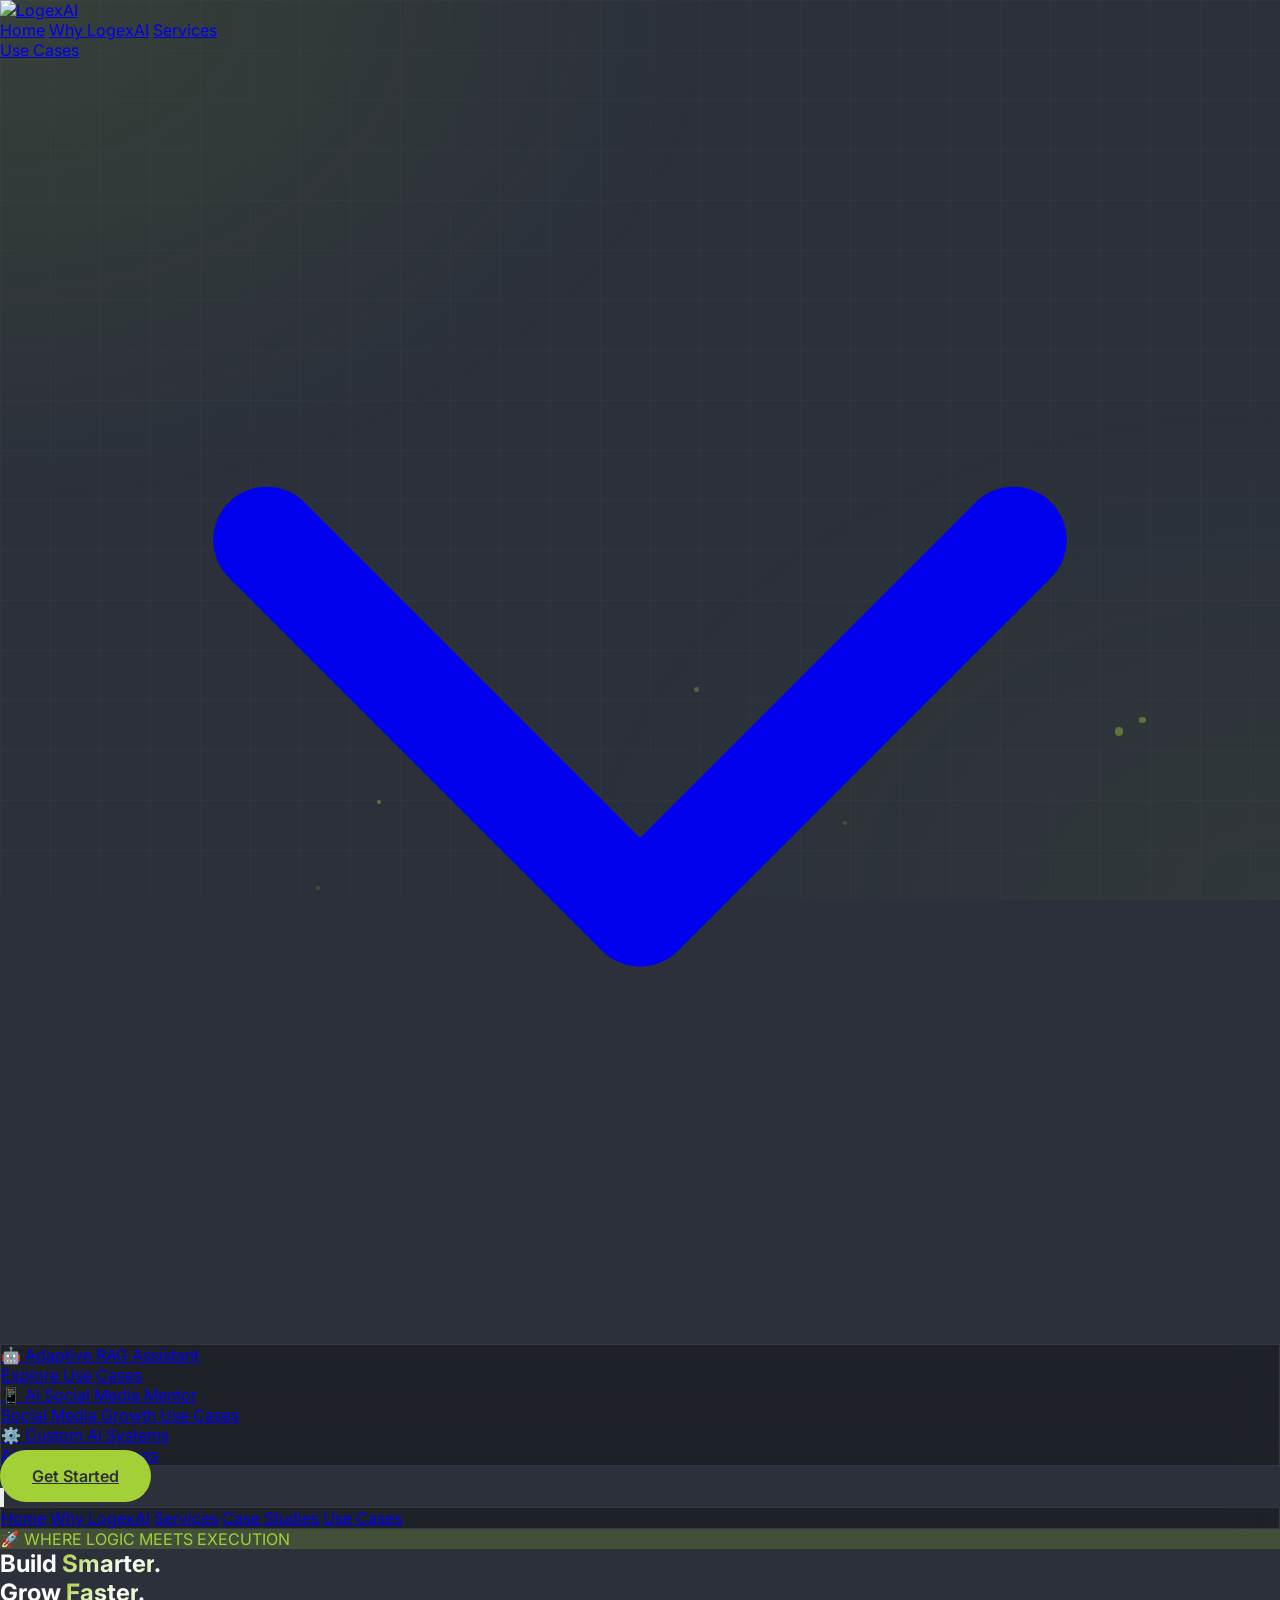
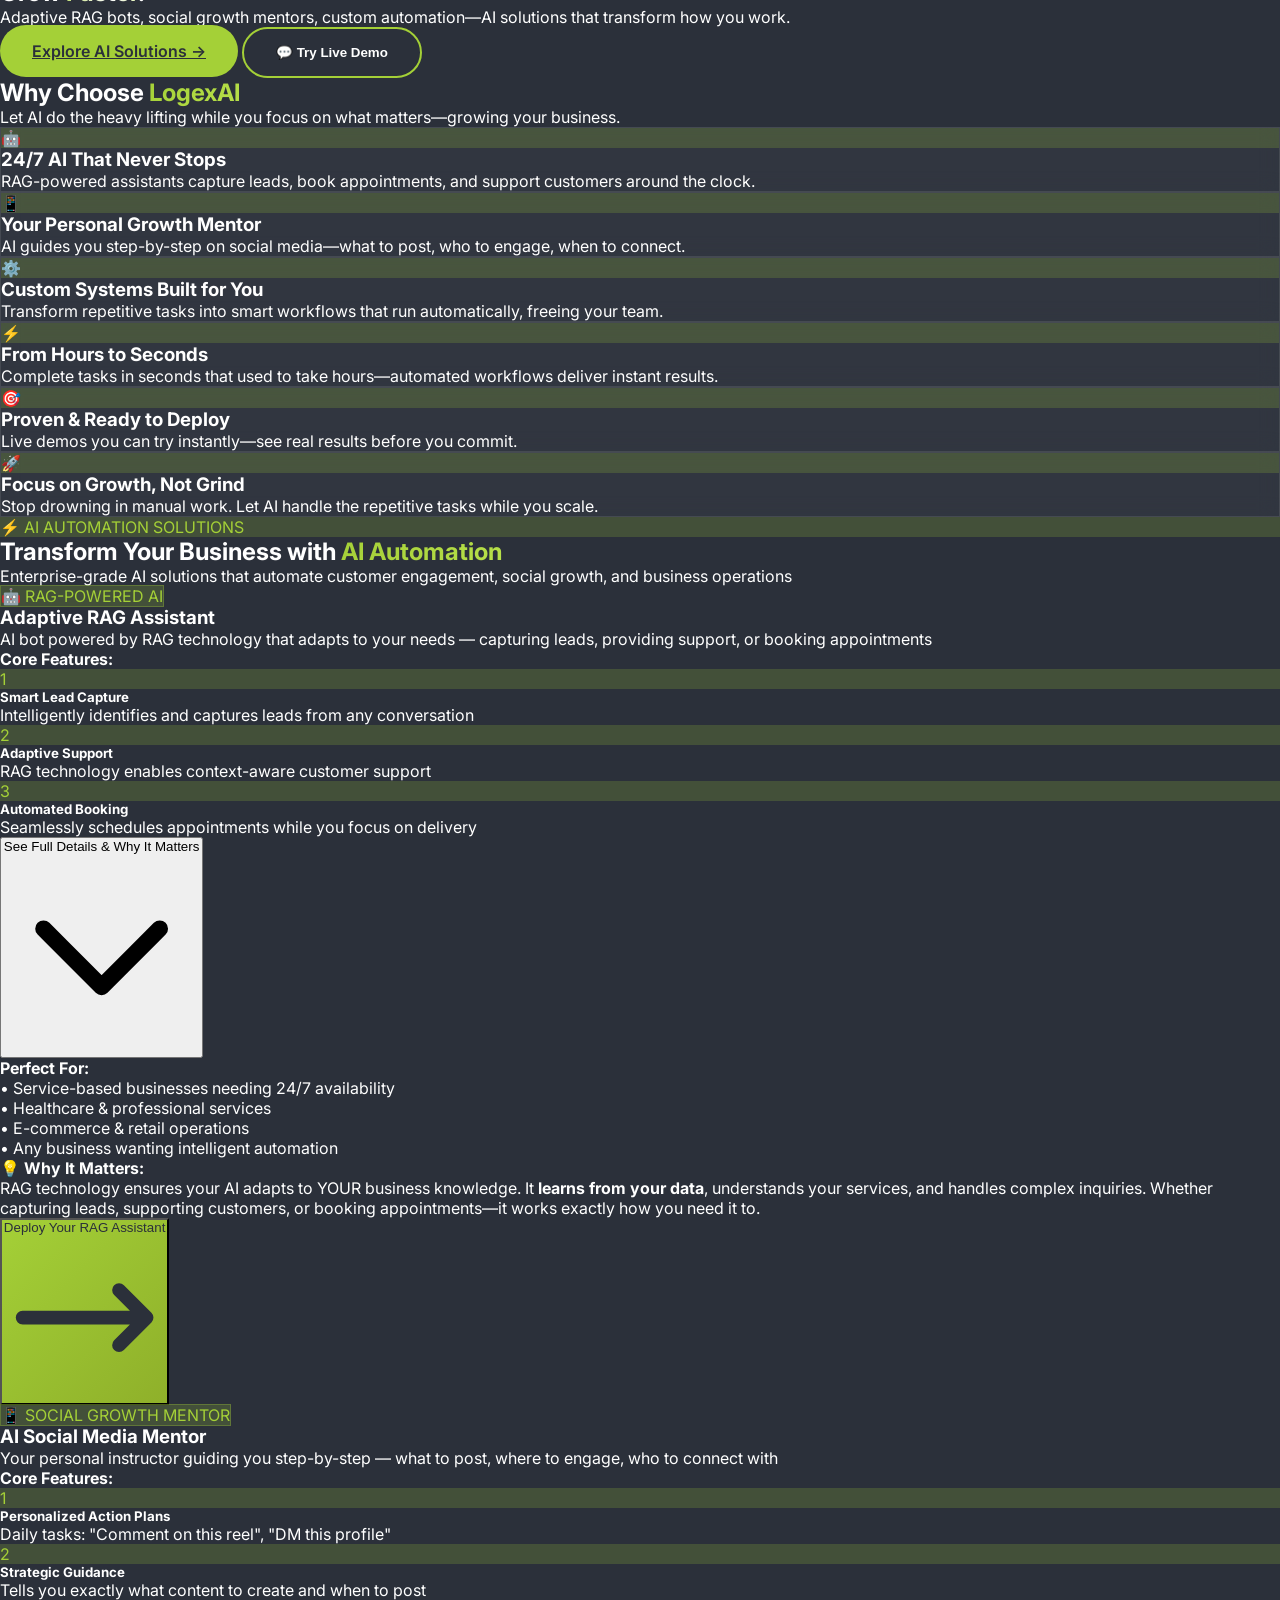
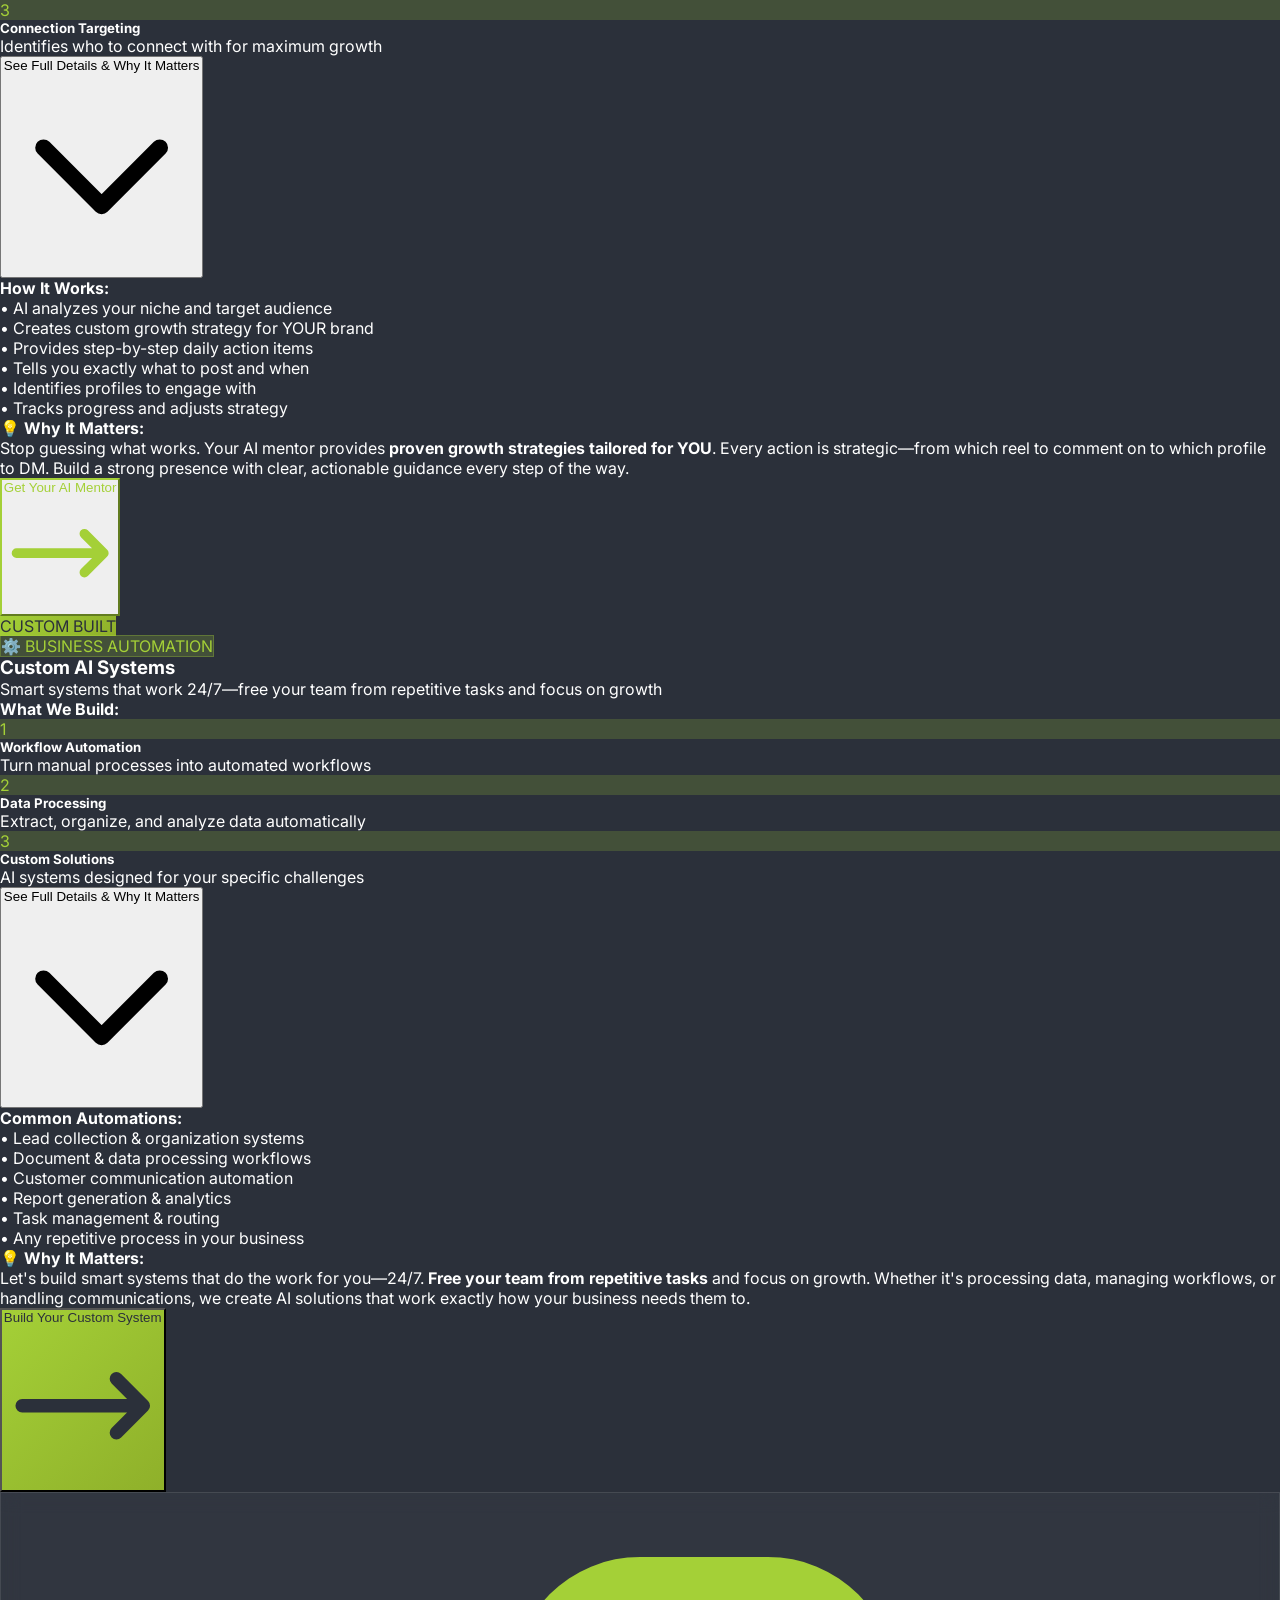
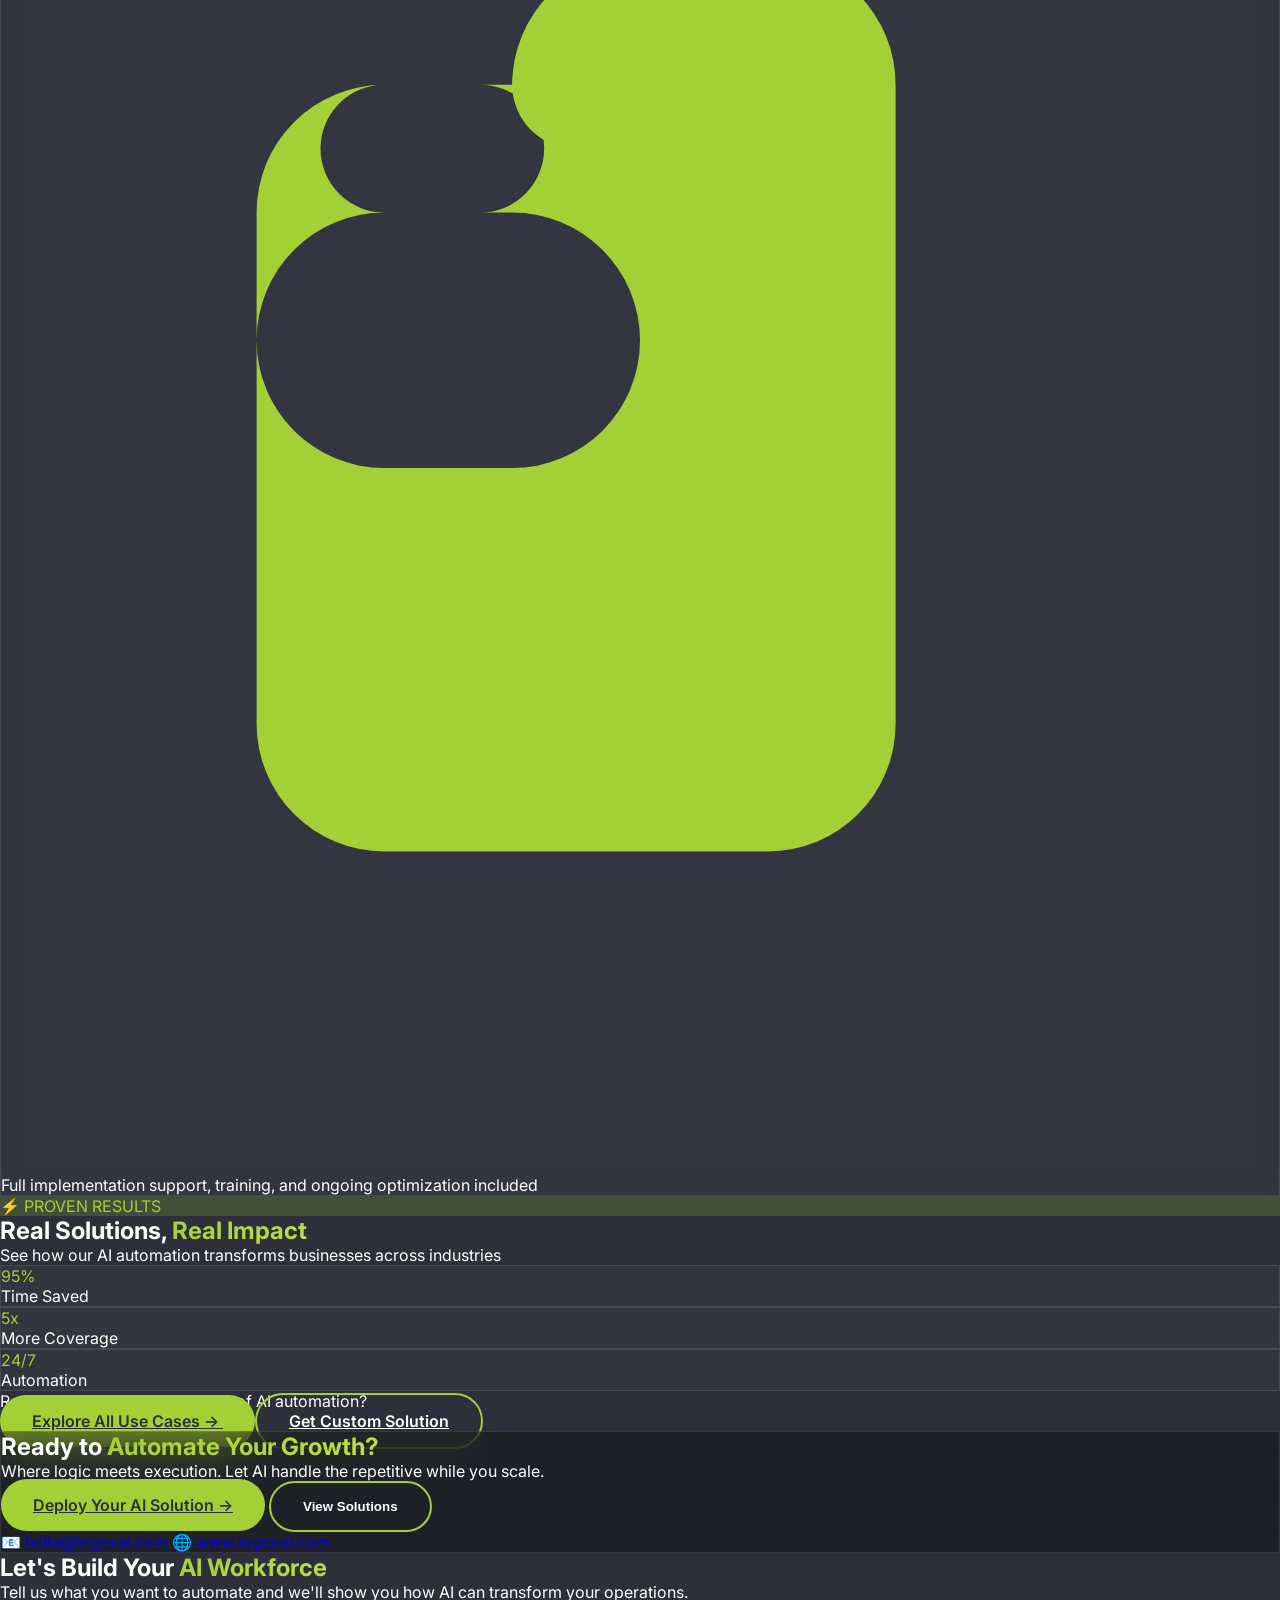
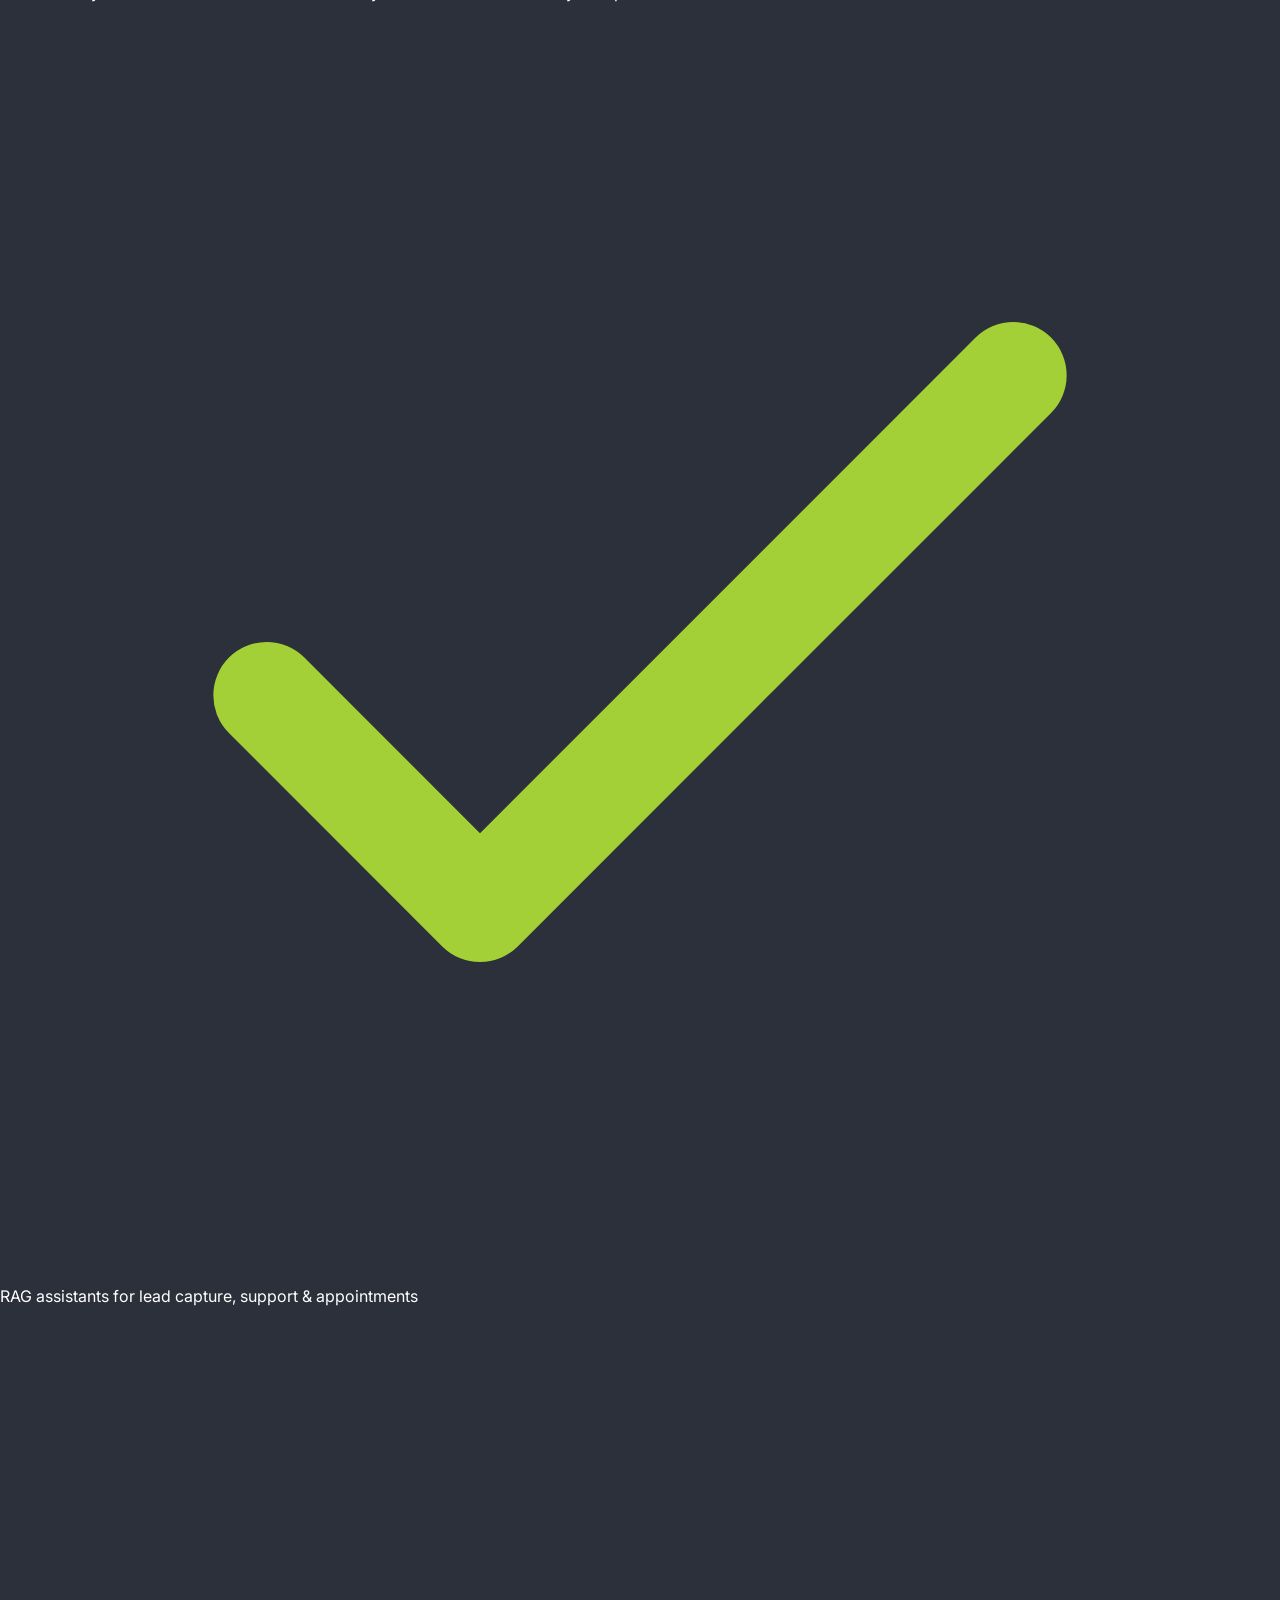
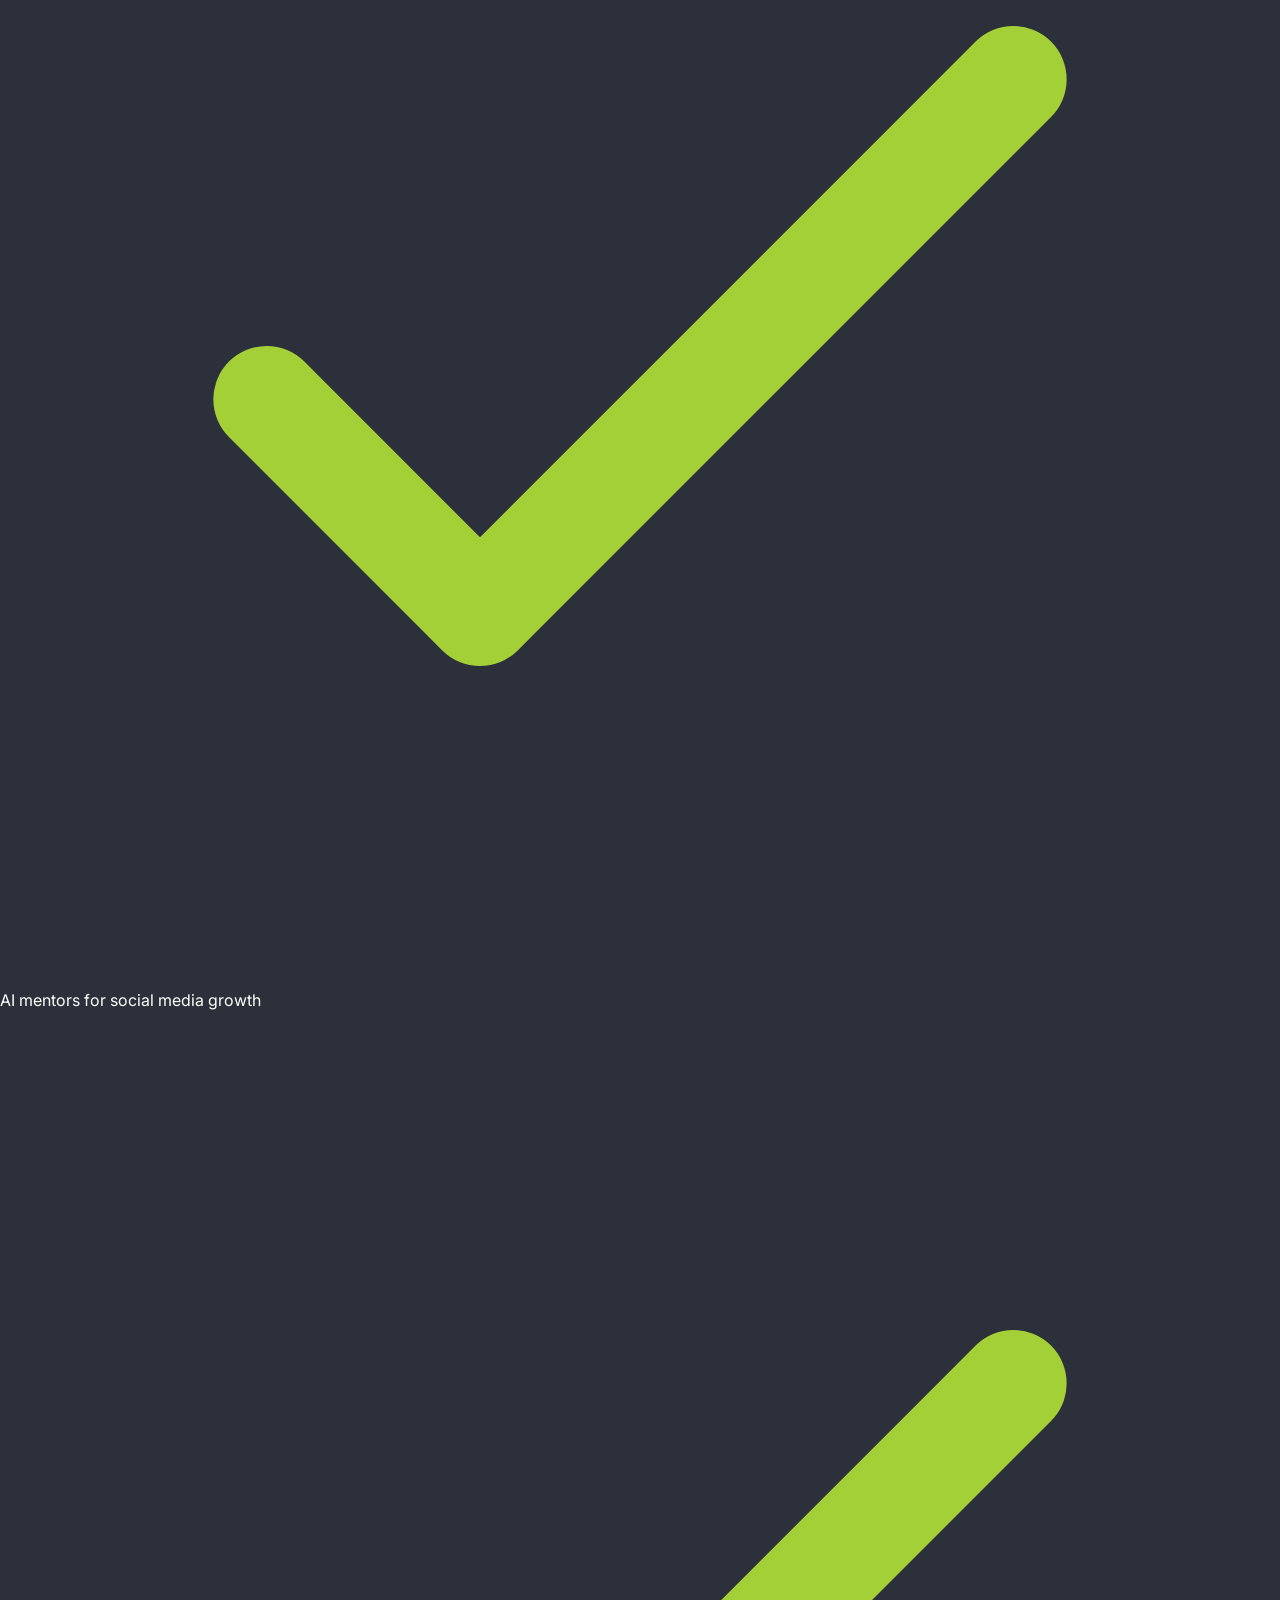
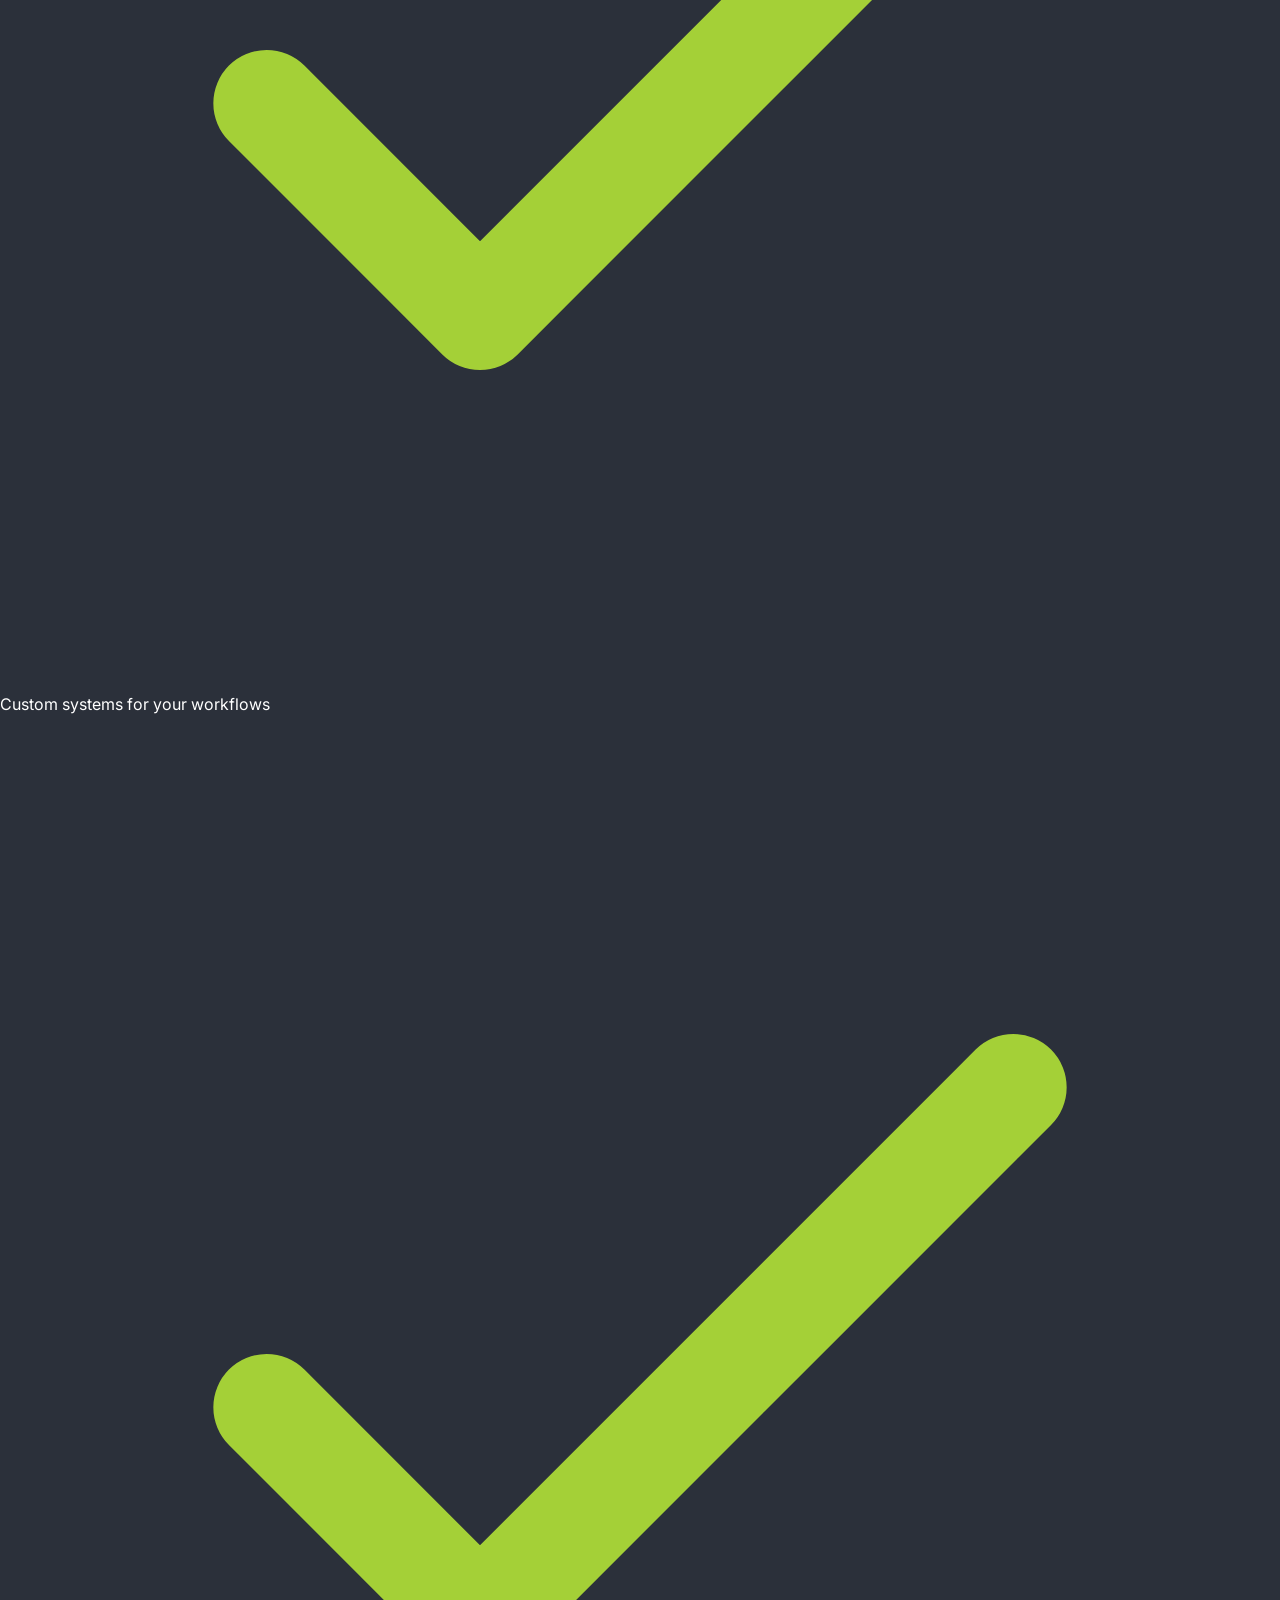
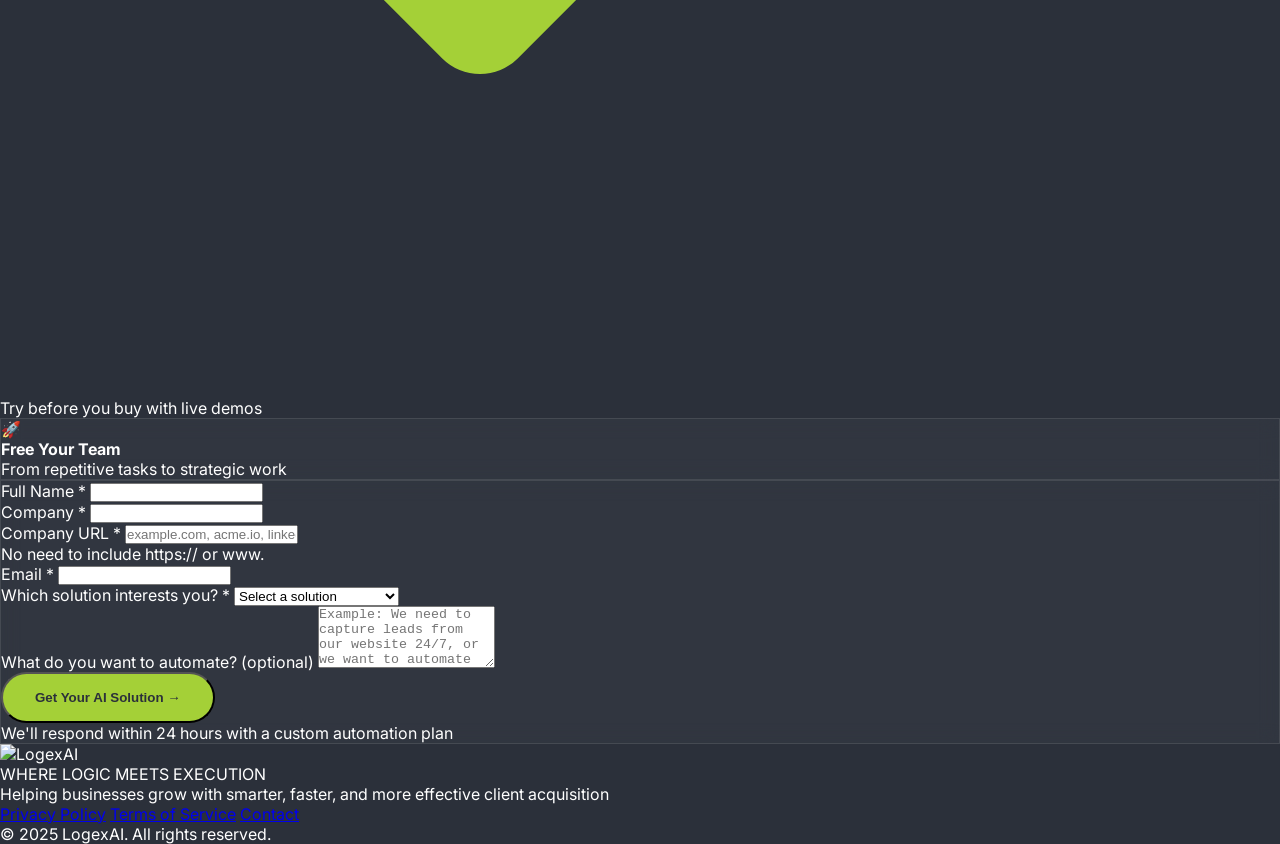
==== index.html @ e5e4e704 "form updated" ====
<!DOCTYPE html>
<html lang="en">
<head>
  <!-- Primary Meta Tags -->
  <meta charset="UTF-8">
  <meta name="viewport" content="width=device-width, initial-scale=1.0">
  <title>LogexAI | Where Logic Meets Execution</title>
  <meta name="description" content="Where logic meets execution to maximize efficiency and growth. We help businesses grow with AI-powered lead discovery, tailored insights, and high-converting mechanisms.">
  <meta name="keywords" content="AI lead generation, business insights, client acquisition, conversion optimization, LogexAI">

  <!-- Open Graph -->
  <meta property="og:type" content="website">
  <meta property="og:title" content="LogexAI | Where Logic Meets Execution">
  <meta property="og:description" content="Smarter, faster, and more effective client acquisition with AI-powered insights">
  <meta property="og:image" content="./assets/og/og-image.jpg">
  <!-- favicon -->
  <link rel="icon" type="image/png" href="./assets/images/favicon.png">
  <!-- Fonts -->
  <link rel="preconnect" href="https://fonts.googleapis.com">
  <link rel="preconnect" href="https://fonts.gstatic.com" crossorigin>
  <link href="https://fonts.googleapis.com/css2?family=Inter:wght@300;400;500;600;700;800;900&family=Plus+Jakarta+Sans:wght@300;400;500;600;700;800&display=swap" rel="stylesheet">

  <!-- Tailwind CSS -->
  <script src="https://cdn.tailwindcss.com"></script>

  <!-- Custom Styles -->
  <link rel="stylesheet" href="./assets/css/styles.css">
</head>
<body>
  <!-- Background -->
  <div class="gradient-bg"></div>
  <div class="grid-pattern"></div>

  <!-- Progress Bar -->
  <div class="fixed top-0 left-0 w-full h-1 bg-gray-900 z-50">
    <div id="progress-bar" class="h-full" style="background: var(--logex-lime);"></div>
  </div>

  <!-- Navigation -->
  <nav id="navbar" class="fixed w-full z-40 transition nav-scroll">
    <div class="max-w-7xl mx-auto px-4 sm:px-6 lg:px-8">
      <div class="flex justify-between items-center h-20">
        <!-- Logo -->
        <div class="flex items-center">
          <a href="index.html" class="flex items-center">
            <img src="./assets/images/logobig.svg" alt="LogexAI" class="h-12 w-auto">
          </a>
        </div>
        <!-- Desktop Navigation -->
<div class="hidden lg:flex items-center space-x-8">
  <a href="#home" class="text-gray-300 hover:text-white transition-colors">Home</a>
  <a href="#benefits" class="text-gray-300 hover:text-white transition-colors">Why LogexAI</a>
<!--  <a href="#how-it-works" class="text-gray-300 hover:text-white transition-colors">How It Works</a>-->
  <a href="#services" class="text-gray-300 hover:text-white transition-colors">Services</a>

 <!-- Use Cases Dropdown -->
<div class="relative group">
  <a href="./usecases/use-cases.html" class="text-gray-300 hover:text-white transition-colors flex items-center">
    Use Cases
    <svg class="w-4 h-4 ml-1" fill="none" stroke="currentColor" viewBox="0 0 24 24">
      <path stroke-linecap="round" stroke-linejoin="round" stroke-width="2" d="M19 9l-7 7-7-7"></path>
    </svg>
  </a>
  <div class="absolute left-0 mt-2 w-64 rounded-xl glass-dark border border-gray-700 opacity-0 invisible group-hover:opacity-100 group-hover:visible transition-all duration-300 z-50">
    <a href="./usecases/adaptive-rag.html" class="block px-4 py-3 hover:bg-[rgba(164,208,55,0.1)] transition-colors border-b border-gray-800">
      <div class="font-semibold text-white">🤖 Adaptive RAG Assistant</div>
      <div class="text-xs text-gray-400 mt-1">Explore Use Cases</div>
    </a>
    <a href="./usecases/social-mentor.html" class="block px-4 py-3 hover:bg-[rgba(164,208,55,0.1)] transition-colors border-b border-gray-800">
      <div class="font-semibold text-white">📱 AI Social Media Mentor</div>
      <div class="text-xs text-gray-400 mt-1">Social Media Growth Use Cases</div>
    </a>
    <a href="./usecases/custom-systems.html" class="block px-4 py-3 hover:bg-[rgba(164,208,55,0.1)] transition-colors rounded-b-xl">
      <div class="font-semibold text-white">⚙️ Custom AI Systems</div>
      <div class="text-xs text-gray-400 mt-1">AI System Use Cases</div>
    </a>
  </div>
</div>

  <a href="#contact" class="btn-primary">Get Started</a>
</div>

        <!-- Mobile Menu Button -->
        <button id="mobile-menu-btn" class="lg:hidden text-white p-2">
          <svg class="w-6 h-6" fill="none" stroke="currentColor" viewBox="0 0 24 24">
            <path stroke-linecap="round" stroke-linejoin="round" stroke-width="2" d="M4 6h16M4 12h16M4 18h16"></path>
          </svg>
        </button>
      </div>
    </div>

    <div id="mobile-menu" class="hidden lg:hidden glass-dark p-6 space-y-4">
      <a href="#home" class="block hover:text-[var(--logex-lime)]">Home</a>
      <a href="#benefits" class="block hover:text-[var(--logex-lime)]">Why LogexAI</a>
      <a href="#services" class="block hover:text-[var(--logex-lime)]">Services</a>
      <a href="#case-studies" class="block hover:text-[var(--logex-lime)]">Case Studies</a>
      <a href="./usecases/use-cases.html" class="block hover:text-[var(--logex-lime)]">Use Cases</a>
    </div>
  </nav>

<!-- Hero Section -->
<section id="home" class="min-h-screen flex flex-col justify-center items-center pt-28 px-4 text-center">  <div class="max-w-3xl">
<div class="inline-flex items-center px-4 py-2 rounded-full text-sm mb-12" style="background: rgba(164,208,55,0.2); color: var(--logex-lime); animation: pulseGlow 2s ease infinite;">      <span class="mr-2">🚀</span>
      WHERE LOGIC MEETS EXECUTION
    </div>
<h1 class="text-5xl md:text-6xl lg:text-7xl font-jakarta font-bold mb-6 leading-tight floating-smooth">
  Build <span class="animated-gradient-text">Smarter</span>.<br>
  Grow <span class="animated-gradient-text">Faster</span>.
</h1>
    <p class="text-xl md:text-2xl text-gray-400 mb-12 max-w-3xl mx-auto">

  Adaptive RAG bots, social growth mentors, custom automation—AI solutions that transform how you work.
  </p>
    <div class="flex flex-col sm:flex-row gap-4 justify-center mb-16">
      <a href="#services" class="btn-primary text-lg">Explore AI Solutions →</a>
      <button onclick="scrollToContact()" class="btn-secondary text-lg">💬 Try Live Demo</button>
    </div>
  </div>

  <!-- Floating Decorations -->
  <div class="absolute top-20 left-10 w-20 h-20 rounded-full blur-xl floating" style="background: rgba(164,208,55,0.2);"></div>
  <div class="absolute bottom-20 right-10 w-32 h-32 rounded-full blur-xl floating" style="background: rgba(164,208,55,0.1);"></div>
</section>

<!--  &lt;!&ndash; How It Works Section &ndash;&gt;-->
<!--  <section id="how-it-works" class="py-15 px-4">-->
<!--    <div class="max-w-7xl mx-auto">-->
<!--      <div class="text-center mb-16 reveal">-->
<!--        <h2 class="text-4xl md:text-5xl font-bold font-jakarta mb-4">-->
<!--          Our <span class="lime-gradient-text">Proven Process</span>-->
<!--        </h2>-->
<!--        <p class="text-xl text-gray-400 max-w-2xl mx-auto">-->
<!--          From discovery to conversion—a complete system for measurable growth-->
<!--        </p>-->
<!--      </div>-->

<!--      <div class="grid md:grid-cols-3 gap-8">-->
<!--        &lt;!&ndash; Step 1 &ndash;&gt;-->
<!--        <div class="relative reveal">-->
<!--          <div class="glass p-8 rounded-3xl card-hover h-full flex flex-col">-->
<!--            <div class="absolute -top-4 -left-4 w-12 h-12 bg-gradient-to-br from-[var(&#45;&#45;logex-lime)] to-[var(&#45;&#45;logex-lime-dark)] rounded-full flex items-center justify-center font-bold text-xl text-[var(&#45;&#45;logex-dark)]">-->
<!--              1-->
<!--            </div>-->
<!--            <div class="text-6xl mb-6">🔍</div>-->
<!--            <h3 class="text-2xl font-bold mb-4">Lead Discovery</h3>-->
<!--            <p class="text-gray-400 mb-6">-->
<!--              We identify the right businesses and decision-makers that fit your goals perfectly.-->
<!--            </p>-->
<!--            <div class="space-y-4 flex-grow">-->
<!--              <div>-->
<!--                <h4 class="text-sm font-semibold text-gray-300 mb-2">AI-powered identification:</h4>-->
<!--                <ul class="space-y-1 text-sm text-gray-500">-->
<!--                  <li>• Target businesses that match your criteria</li>-->
<!--                  <li>• Verified decision-maker contacts</li>-->
<!--                  <li>• Automated workflows save time</li>-->
<!--                  <li>• Quality over quantity approach</li>-->
<!--                </ul>-->
<!--              </div>-->
<!--            </div>-->
<!--          </div>-->
<!--          <div class="hidden md:block absolute top-1/2 -right-4 transform -translate-y-1/2 text-4xl" style="color: var(&#45;&#45;logex-lime);">-->
<!--            →-->
<!--          </div>-->
<!--        </div>-->

<!--        &lt;!&ndash; Step 2 &ndash;&gt;-->
<!--        <div class="relative reveal" style="animation-delay: 0.1s;">-->
<!--          <div class="glass p-8 rounded-3xl card-hover h-full flex flex-col">-->
<!--            <div class="absolute -top-4 -left-4 w-12 h-12 bg-gradient-to-br from-[var(&#45;&#45;logex-lime)] to-[var(&#45;&#45;logex-lime-dark)] rounded-full flex items-center justify-center font-bold text-xl text-[var(&#45;&#45;logex-dark)]">-->
<!--              2-->
<!--            </div>-->
<!--            <div class="text-6xl mb-6">📊</div>-->
<!--            <h3 class="text-2xl font-bold mb-4">Business Insights</h3>-->
<!--            <p class="text-gray-400 mb-6">-->
<!--              Each lead comes with customized reports outlining their challenges and opportunities.-->
<!--            </p>-->
<!--            <div class="space-y-4 flex-grow">-->
<!--              <div>-->
<!--                <h4 class="text-sm font-semibold text-gray-300 mb-2">Tailored intelligence:</h4>-->
<!--                <ul class="space-y-1 text-sm text-gray-500">-->
<!--                  <li>• Business challenges identified</li>-->
<!--                  <li>• Growth opportunities mapped</li>-->
<!--                  <li>• Context before outreach</li>-->
<!--                  <li>• Positioning strategies included</li>-->
<!--                </ul>-->
<!--              </div>-->
<!--            </div>-->
<!--          </div>-->
<!--          <div class="hidden md:block absolute top-1/2 -right-4 transform -translate-y-1/2 text-4xl" style="color: var(&#45;&#45;logex-lime);">-->
<!--            →-->
<!--          </div>-->
<!--        </div>-->

<!--        &lt;!&ndash; Step 3 &ndash;&gt;-->
<!--        <div class="relative reveal" style="animation-delay: 0.2s;">-->
<!--          <div class="glass p-8 rounded-3xl card-hover h-full flex flex-col">-->
<!--            <div class="absolute -top-4 -left-4 w-12 h-12 bg-gradient-to-br from-[var(&#45;&#45;logex-lime)] to-[var(&#45;&#45;logex-lime-dark)] rounded-full flex items-center justify-center font-bold text-xl text-[var(&#45;&#45;logex-dark)]">-->
<!--              3-->
<!--            </div>-->
<!--            <div class="text-6xl mb-6">🎯</div>-->
<!--            <h3 class="text-2xl font-bold mb-4">High-Converting Mechanism</h3>-->
<!--            <p class="text-gray-400 mb-6">-->
<!--              Conversion-ready communication system designed from insights for maximum response.-->
<!--            </p>-->
<!--            <div class="space-y-4 flex-grow">-->
<!--              <div>-->
<!--                <h4 class="text-sm font-semibold text-gray-300 mb-2">Result-driven approach:</h4>-->
<!--                <ul class="space-y-1 text-sm text-gray-500">-->
<!--                  <li>• Personalized messaging aligned with needs</li>-->
<!--                  <li>• Structured flow for engagement</li>-->
<!--                  <li>• Trust-building touchpoints</li>-->
<!--                  <li>• Clear solution positioning</li>-->
<!--                </ul>-->
<!--              </div>-->
<!--            </div>-->
<!--          </div>-->
<!--        </div>-->
<!--      </div>-->
<!--    </div>-->
<!--  </section>-->

  <!-- Benefits -->
<section id="benefits" class="py-20 px-4">
  <div class="max-w-7xl mx-auto text-center mb-16">
    <h2 class="text-4xl md:text-5xl font-jakarta font-bold mb-4">
      Why Choose <span class="lime-gradient-text">LogexAI</span>
    </h2>
    <p class="text-xl text-gray-400 max-w-2xl mx-auto">
      Let AI do the heavy lifting while you focus on what matters—growing your business.
    </p>
  </div>
  <div class="max-w-7xl mx-auto grid md:grid-cols-2 lg:grid-cols-3 gap-6">
    <div class="glass p-6 rounded-2xl reveal card-hover">
      <div class="w-20 h-20 rounded-xl flex items-center justify-center mb-4 text-5xl" style="background: rgba(164,208,55,0.2);">🤖</div>
      <h3 class="font-bold mb-2 text-lg">24/7 AI That Never Stops</h3>
      <p class="text-sm text-gray-400">RAG-powered assistants capture leads, book appointments, and support customers around the clock.</p>
    </div>
    <div class="glass p-6 rounded-2xl reveal card-hover">
      <div class="w-20 h-20 rounded-xl flex items-center justify-center mb-4 text-5xl" style="background: rgba(164,208,55,0.2);">📱</div>
      <h3 class="font-bold mb-2 text-lg">Your Personal Growth Mentor</h3>
      <p class="text-sm text-gray-400">AI guides you step-by-step on social media—what to post, who to engage, when to connect.</p>
    </div>
    <div class="glass p-6 rounded-2xl reveal card-hover">
      <div class="w-20 h-20 rounded-xl flex items-center justify-center mb-4 text-5xl" style="background: rgba(164,208,55,0.2);">⚙️</div>
      <h3 class="font-bold mb-2 text-lg">Custom Systems Built for You</h3>
      <p class="text-sm text-gray-400">Transform repetitive tasks into smart workflows that run automatically, freeing your team.</p>
    </div>
    <div class="glass p-6 rounded-2xl reveal card-hover">
      <div class="w-20 h-20 rounded-xl flex items-center justify-center mb-4 text-5xl" style="background: rgba(164,208,55,0.2);">⚡</div>
      <h3 class="font-bold mb-2 text-lg">From Hours to Seconds</h3>
<p class="text-sm text-gray-400">Complete tasks in seconds that used to take hours—automated workflows deliver instant results.</p>    </div>
    <div class="glass p-6 rounded-2xl reveal card-hover">
      <div class="w-20 h-20 rounded-xl flex items-center justify-center mb-4 text-5xl" style="background: rgba(164,208,55,0.2);">🎯</div>
      <h3 class="font-bold mb-2 text-lg">Proven & Ready to Deploy</h3>
      <p class="text-sm text-gray-400">Live demos you can try instantly—see real results before you commit.</p>
    </div>
    <div class="glass p-6 rounded-2xl reveal card-hover">
      <div class="w-20 h-20 rounded-xl flex items-center justify-center mb-4 text-5xl" style="background: rgba(164,208,55,0.2);">🚀</div>
      <h3 class="font-bold mb-2 text-lg">Focus on Growth, Not Grind</h3>
      <p class="text-sm text-gray-400">Stop drowning in manual work. Let AI handle the repetitive tasks while you scale.</p>
    </div>
  </div>
</section>

<!-- Services Section -->
<section id="services" class="py-20 px-4 relative">
  <!-- Background accent -->
  <div class="absolute inset-0 bg-gradient-to-b from-transparent via-[rgba(164,208,55,0.03)] to-transparent"></div>

  <div class="max-w-7xl mx-auto relative z-10">
    <div class="text-center mb-16 reveal">
      <div class="inline-flex items-center px-4 py-2 rounded-full text-sm mb-4" style="background: rgba(164,208,55,0.2); color: var(--logex-lime);">
        <span class="mr-2">⚡</span>
        AI AUTOMATION SOLUTIONS
      </div>
      <h2 class="text-4xl md:text-5xl font-jakarta font-bold mb-4">
        Transform Your Business with <span class="lime-gradient-text">AI Automation</span>
      </h2>
      <p class="text-xl text-gray-400 max-w-3xl mx-auto">
        Enterprise-grade AI solutions that automate customer engagement, social growth, and business operations
      </p>
    </div>

    <div class="grid lg:grid-cols-3 gap-8">
      <!-- RAG Bot Solution -->
<div class="group relative reveal">
  <div class="absolute inset-0 bg-gradient-to-r from-[var(--logex-lime)] to-[var(--logex-lime-dark)] opacity-0 group-hover:opacity-10 blur-xl transition-all duration-500"></div>

  <div class="relative h-full bg-gradient-to-br from-gray-900/80 to-gray-800/80 p-8 rounded-3xl border border-gray-700 group-hover:border-[var(--logex-lime)]/50 transition-all duration-300 flex flex-col">
    <!-- Header -->
    <div class="mb-6">
      <span class="inline-flex items-center px-3 py-1 rounded-full text-xs font-medium mb-3" style="background: rgba(164,208,55,0.2); color: var(--logex-lime); border: 1px solid rgba(164,208,55,0.3);">
        <span class="mr-1.5">🤖</span>
        RAG-POWERED AI
      </span>
      <h3 class="text-2xl font-bold text-white mb-2">Adaptive RAG Assistant</h3>
      <p class="text-gray-400 text-sm">AI bot powered by RAG technology that adapts to your needs — capturing leads, providing support, or booking appointments</p>
    </div>

    <!-- What You Get (Always Visible) -->
    <div class="space-y-4 mb-6">
      <h4 class="text-sm font-semibold text-[var(--logex-lime)] uppercase tracking-wider">Core Features:</h4>

      <div class="space-y-3">
        <div class="flex items-start">
          <div class="w-6 h-6 rounded-full flex items-center justify-center mr-3 mt-0.5 flex-shrink-0" style="background: rgba(164,208,55,0.2);">
            <span class="text-xs font-bold" style="color: var(--logex-lime);">1</span>
          </div>
          <div>
            <h5 class="text-sm font-semibold text-white mb-1">Smart Lead Capture</h5>
            <p class="text-xs text-gray-400">Intelligently identifies and captures leads from any conversation</p>
          </div>
        </div>

        <div class="flex items-start">
          <div class="w-6 h-6 rounded-full flex items-center justify-center mr-3 mt-0.5 flex-shrink-0" style="background: rgba(164,208,55,0.2);">
            <span class="text-xs font-bold" style="color: var(--logex-lime);">2</span>
          </div>
          <div>
            <h5 class="text-sm font-semibold text-white mb-1">Adaptive Support</h5>
            <p class="text-xs text-gray-400">RAG technology enables context-aware customer support</p>
          </div>
        </div>

        <div class="flex items-start">
          <div class="w-6 h-6 rounded-full flex items-center justify-center mr-3 mt-0.5 flex-shrink-0" style="background: rgba(164,208,55,0.2);">
            <span class="text-xs font-bold" style="color: var(--logex-lime);">3</span>
          </div>
          <div>
            <h5 class="text-sm font-semibold text-white mb-1">Automated Booking</h5>
            <p class="text-xs text-gray-400">Seamlessly schedules appointments while you focus on delivery</p>
          </div>
        </div>
      </div>
    </div>

    <!-- Expandable Details -->
    <div class="mb-6">
      <button onclick="toggleServiceDetails('ragbot')" class="w-full py-2 text-sm text-[var(--logex-lime)] hover:text-white transition flex items-center justify-center">
        <span>See Full Details & Why It Matters</span>
        <svg class="w-4 h-4 ml-2 transform transition-transform" id="ragbot-arrow" fill="none" stroke="currentColor" viewBox="0 0 24 24">
          <path stroke-linecap="round" stroke-linejoin="round" stroke-width="2" d="M19 9l-7 7-7-7"></path>
        </svg>
      </button>

      <div id="ragbot-details" class="hidden mt-4 pt-4 border-t border-gray-700 space-y-4">
        <div>
          <h4 class="text-sm font-semibold text-gray-300 mb-2">Perfect For:</h4>
          <ul class="space-y-1 text-xs text-gray-400">
            <li>• Service-based businesses needing 24/7 availability</li>
            <li>• Healthcare & professional services</li>
            <li>• E-commerce & retail operations</li>
            <li>• Any business wanting intelligent automation</li>
          </ul>
        </div>

        <div class="p-4 rounded-xl bg-black/30 border border-gray-800">
          <h4 class="text-sm font-bold text-[var(--logex-lime)] mb-2">💡 Why It Matters:</h4>
          <p class="text-xs text-gray-300 leading-relaxed">
            RAG technology ensures your AI adapts to YOUR business knowledge. It <strong class="text-white">learns from your data</strong>, understands your services, and handles complex inquiries. Whether capturing leads, supporting customers, or booking appointments—it works exactly how you need it to.
          </p>
        </div>
      </div>
    </div>

    <!-- CTA -->
    <div class="mt-auto">
      <button onclick="selectService('ragbot')" class="w-full py-4 rounded-xl font-semibold transition-all duration-300 flex items-center justify-center group/btn" style="background: linear-gradient(135deg, var(--logex-lime), var(--logex-lime-dark)); color: var(--logex-dark);">
        Deploy Your RAG Assistant
        <svg class="w-5 h-5 ml-2 group-hover/btn:translate-x-1 transition-transform" fill="none" stroke="currentColor" viewBox="0 0 24 24">
          <path stroke-linecap="round" stroke-linejoin="round" stroke-width="2" d="M17 8l4 4m0 0l-4 4m4-4H3"/>
        </svg>
      </button>
    </div>
  </div>
</div>

      <!-- Social Growth AI -->
<div class="group relative reveal" style="animation-delay: 0.1s;">
  <div class="absolute inset-0 bg-gradient-to-r from-[var(--logex-lime)] to-[var(--logex-lime-dark)] opacity-0 group-hover:opacity-10 blur-xl transition-all duration-500"></div>

  <div class="relative h-full bg-gradient-to-br from-gray-900/80 to-gray-800/80 p-8 rounded-3xl border border-gray-700 group-hover:border-[var(--logex-lime)]/50 transition-all duration-300 flex flex-col">
    <!-- Header -->
    <div class="mb-6">
      <span class="inline-flex items-center px-3 py-1 rounded-full text-xs font-medium mb-3" style="background: rgba(164,208,55,0.2); color: var(--logex-lime); border: 1px solid rgba(164,208,55,0.3);">
        <span class="mr-1.5">📱</span>
        SOCIAL GROWTH MENTOR
      </span>
      <h3 class="text-2xl font-bold text-white mb-2">AI Social Media Mentor</h3>
      <p class="text-gray-400 text-sm">Your personal instructor guiding you step-by-step — what to post, where to engage, who to connect with</p>
    </div>

    <!-- What You Get (Always Visible) -->
    <div class="space-y-4 mb-6">
      <h4 class="text-sm font-semibold text-[var(--logex-lime)] uppercase tracking-wider">Core Features:</h4>

      <div class="space-y-3">
        <div class="flex items-start">
          <div class="w-6 h-6 rounded-full flex items-center justify-center mr-3 mt-0.5 flex-shrink-0" style="background: rgba(164,208,55,0.2);">
            <span class="text-xs font-bold" style="color: var(--logex-lime);">1</span>
          </div>
          <div>
            <h5 class="text-sm font-semibold text-white mb-1">Personalized Action Plans</h5>
            <p class="text-xs text-gray-400">Daily tasks: "Comment on this reel", "DM this profile"</p>
          </div>
        </div>

        <div class="flex items-start">
          <div class="w-6 h-6 rounded-full flex items-center justify-center mr-3 mt-0.5 flex-shrink-0" style="background: rgba(164,208,55,0.2);">
            <span class="text-xs font-bold" style="color: var(--logex-lime);">2</span>
          </div>
          <div>
            <h5 class="text-sm font-semibold text-white mb-1">Strategic Guidance</h5>
            <p class="text-xs text-gray-400">Tells you exactly what content to create and when to post</p>
          </div>
        </div>

        <div class="flex items-start">
          <div class="w-6 h-6 rounded-full flex items-center justify-center mr-3 mt-0.5 flex-shrink-0" style="background: rgba(164,208,55,0.2);">
            <span class="text-xs font-bold" style="color: var(--logex-lime);">3</span>
          </div>
          <div>
            <h5 class="text-sm font-semibold text-white mb-1">Connection Targeting</h5>
            <p class="text-xs text-gray-400">Identifies who to connect with for maximum growth</p>
          </div>
        </div>
      </div>
    </div>

    <!-- Expandable Details -->
    <div class="mb-6">
      <button onclick="toggleServiceDetails('social')" class="w-full py-2 text-sm text-[var(--logex-lime)] hover:text-white transition flex items-center justify-center">
        <span>See Full Details & Why It Matters</span>
        <svg class="w-4 h-4 ml-2 transform transition-transform" id="social-arrow" fill="none" stroke="currentColor" viewBox="0 0 24 24">
          <path stroke-linecap="round" stroke-linejoin="round" stroke-width="2" d="M19 9l-7 7-7-7"></path>
        </svg>
      </button>

      <div id="social-details" class="hidden mt-4 pt-4 border-t border-gray-700 space-y-4">
        <div>
          <h4 class="text-sm font-semibold text-gray-300 mb-2">How It Works:</h4>
          <ul class="space-y-1 text-xs text-gray-400">
            <li>• AI analyzes your niche and target audience</li>
            <li>• Creates custom growth strategy for YOUR brand</li>
            <li>• Provides step-by-step daily action items</li>
            <li>• Tells you exactly what to post and when</li>
            <li>• Identifies profiles to engage with</li>
            <li>• Tracks progress and adjusts strategy</li>
          </ul>
        </div>

        <div class="p-4 rounded-xl bg-black/30 border border-gray-800">
          <h4 class="text-sm font-bold text-[var(--logex-lime)] mb-2">💡 Why It Matters:</h4>
          <p class="text-xs text-gray-300 leading-relaxed">
            Stop guessing what works. Your AI mentor provides <strong class="text-white">proven growth strategies tailored for YOU</strong>. Every action is strategic—from which reel to comment on to which profile to DM. Build a strong presence with clear, actionable guidance every step of the way.
          </p>
        </div>
      </div>
    </div>

    <!-- CTA -->
    <div class="mt-auto">
      <button onclick="selectService('social')" class="w-full py-4 rounded-xl font-semibold transition-all duration-300 flex items-center justify-center group/btn border-2" style="border-color: var(--logex-lime); color: var(--logex-lime);">
        Get Your AI Mentor
        <svg class="w-5 h-5 ml-2 group-hover/btn:translate-x-1 transition-transform" fill="none" stroke="currentColor" viewBox="0 0 24 24">
          <path stroke-linecap="round" stroke-linejoin="round" stroke-width="2" d="M17 8l4 4m0 0l-4 4m4-4H3"/>
        </svg>
      </button>
    </div>
  </div>
</div>

      <!-- Operations AI -->
<div class="group relative reveal" style="animation-delay: 0.2s;">
  <div class="absolute inset-0 bg-gradient-to-r from-[var(--logex-lime)] to-[var(--logex-lime-dark)] opacity-0 group-hover:opacity-10 blur-xl transition-all duration-500"></div>

  <div class="relative h-full bg-gradient-to-br from-gray-900/80 to-gray-800/80 p-8 rounded-3xl border-2 border-[var(--logex-lime)]/30 group-hover:border-[var(--logex-lime)]/60 transition-all duration-300 flex flex-col">
    <!-- Premium Badge -->
    <div class="absolute -top-3 left-1/2 transform -translate-x-1/2">
      <span class="px-4 py-1 text-xs font-bold rounded-full" style="background: linear-gradient(135deg, var(--logex-lime), var(--logex-lime-dark)); color: var(--logex-dark);">
        CUSTOM BUILT
      </span>
    </div>

    <!-- Header -->
    <div class="mb-6 mt-2">
      <span class="inline-flex items-center px-3 py-1 rounded-full text-xs font-medium mb-3" style="background: rgba(164,208,55,0.2); color: var(--logex-lime); border: 1px solid rgba(164,208,55,0.3);">
        <span class="mr-1.5">⚙️</span>
        BUSINESS AUTOMATION
      </span>
      <h3 class="text-2xl font-bold text-white mb-2">Custom AI Systems</h3>
      <p class="text-gray-400 text-sm">Smart systems that work 24/7—free your team from repetitive tasks and focus on growth</p>
    </div>

    <!-- What You Get (Always Visible) -->
    <div class="space-y-4 mb-6">
      <h4 class="text-sm font-semibold text-[var(--logex-lime)] uppercase tracking-wider">What We Build:</h4>

      <div class="space-y-3">
        <div class="flex items-start">
          <div class="w-6 h-6 rounded-full flex items-center justify-center mr-3 mt-0.5 flex-shrink-0" style="background: rgba(164,208,55,0.2);">
            <span class="text-xs font-bold" style="color: var(--logex-lime);">1</span>
          </div>
          <div>
            <h5 class="text-sm font-semibold text-white mb-1">Workflow Automation</h5>
            <p class="text-xs text-gray-400">Turn manual processes into automated workflows</p>
          </div>
        </div>

        <div class="flex items-start">
          <div class="w-6 h-6 rounded-full flex items-center justify-center mr-3 mt-0.5 flex-shrink-0" style="background: rgba(164,208,55,0.2);">
            <span class="text-xs font-bold" style="color: var(--logex-lime);">2</span>
          </div>
          <div>
            <h5 class="text-sm font-semibold text-white mb-1">Data Processing</h5>
            <p class="text-xs text-gray-400">Extract, organize, and analyze data automatically</p>
          </div>
        </div>

        <div class="flex items-start">
          <div class="w-6 h-6 rounded-full flex items-center justify-center mr-3 mt-0.5 flex-shrink-0" style="background: rgba(164,208,55,0.2);">
            <span class="text-xs font-bold" style="color: var(--logex-lime);">3</span>
          </div>
          <div>
            <h5 class="text-sm font-semibold text-white mb-1">Custom Solutions</h5>
            <p class="text-xs text-gray-400">AI systems designed for your specific challenges</p>
          </div>
        </div>
      </div>
    </div>

    <!-- Expandable Details -->
    <div class="mb-6">
      <button onclick="toggleServiceDetails('operations')" class="w-full py-2 text-sm text-[var(--logex-lime)] hover:text-white transition flex items-center justify-center">
        <span>See Full Details & Why It Matters</span>
        <svg class="w-4 h-4 ml-2 transform transition-transform" id="operations-arrow" fill="none" stroke="currentColor" viewBox="0 0 24 24">
          <path stroke-linecap="round" stroke-linejoin="round" stroke-width="2" d="M19 9l-7 7-7-7"></path>
        </svg>
      </button>

      <div id="operations-details" class="hidden mt-4 pt-4 border-t border-gray-700 space-y-4">
        <div>
          <h4 class="text-sm font-semibold text-gray-300 mb-2">Common Automations:</h4>
          <ul class="space-y-1 text-xs text-gray-400">
            <li>• Lead collection & organization systems</li>
            <li>• Document & data processing workflows</li>
            <li>• Customer communication automation</li>
            <li>• Report generation & analytics</li>
            <li>• Task management & routing</li>
            <li>• Any repetitive process in your business</li>
          </ul>
        </div>

        <div class="p-4 rounded-xl bg-black/30 border border-gray-800">
          <h4 class="text-sm font-bold text-[var(--logex-lime)] mb-2">💡 Why It Matters:</h4>
          <p class="text-xs text-gray-300 leading-relaxed">
            Let's build smart systems that do the work for you—24/7. <strong class="text-white">Free your team from repetitive tasks</strong> and focus on growth. Whether it's processing data, managing workflows, or handling communications, we create AI solutions that work exactly how your business needs them to.
          </p>
        </div>

      </div>
    </div>

    <!-- CTA -->
    <div class="mt-auto">
      <button onclick="selectService('operations')" class="w-full py-4 rounded-xl font-semibold transition-all duration-300 flex items-center justify-center group/btn" style="background: linear-gradient(135deg, var(--logex-lime), var(--logex-lime-dark)); color: var(--logex-dark);">
        Build Your Custom System
        <svg class="w-5 h-5 ml-2 group-hover/btn:translate-x-1 transition-transform" fill="none" stroke="currentColor" viewBox="0 0 24 24">
          <path stroke-linecap="round" stroke-linejoin="round" stroke-width="2" d="M17 8l4 4m0 0l-4 4m4-4H3"/>
        </svg>
      </button>
    </div>
  </div>
</div>
</div>
    <!-- Value Proposition -->
    <div class="mt-12 text-center">
      <div class="inline-flex items-center px-6 py-3 rounded-full glass">
        <svg class="w-5 h-5 mr-2" fill="var(--logex-lime)" viewBox="0 0 20 20">
          <path d="M9 2a1 1 0 000 2h2a1 1 0 100-2H9z"/>
          <path fill-rule="evenodd" d="M4 5a2 2 0 012-2 1 1 0 000 2H6a2 2 0 100 4h2a2 2 0 100-4h-.5a1 1 0 000-2H8a2 2 0 012-2h2a2 2 0 012 2v10a2 2 0 01-2 2H6a2 2 0 01-2-2V5z"/>
        </svg>
        <span class="text-sm text-gray-300">Full implementation support, training, and ongoing optimization included</span>
      </div>
    </div>
  </div>
</section>

<!-- Case Studies Section (Simplified) -->
<section id="case-studies" class="py-20 px-4 relative">
  <div class="absolute inset-0 bg-gradient-to-b from-transparent via-[rgba(164,208,55,0.02)] to-transparent"></div>

  <div class="max-w-7xl mx-auto relative z-10">
    <div class="text-center mb-16 reveal">
      <div class="inline-flex items-center px-4 py-2 rounded-full text-sm mb-4" style="background: rgba(164,208,55,0.2); color: var(--logex-lime);">
        <span class="mr-2">⚡</span>
        PROVEN RESULTS
      </div>
      <h2 class="text-4xl md:text-5xl font-jakarta font-bold mb-4">
        Real Solutions, <span class="lime-gradient-text">Real Impact</span>
      </h2>
      <p class="text-xl text-gray-400 max-w-2xl mx-auto">
        See how our AI automation transforms businesses across industries
      </p>
    </div>

    <!-- Metrics Overview -->
    <div class="max-w-4xl mx-auto grid md:grid-cols-3 gap-6 mb-12">

      <div class="glass p-6 rounded-2xl text-center reveal" style="animation-delay: 0.1s;">
        <p class="text-3xl font-bold" style="color: var(--logex-lime);">95%</p>
        <p class="text-sm text-gray-400">Time Saved</p>
      </div>
      <div class="glass p-6 rounded-2xl text-center reveal" style="animation-delay: 0.2s;">
        <p class="text-3xl font-bold" style="color: var(--logex-lime);">5x</p>
        <p class="text-sm text-gray-400">More Coverage</p>
      </div>
      <div class="glass p-6 rounded-2xl text-center reveal" style="animation-delay: 0.3s;">
        <p class="text-3xl font-bold" style="color: var(--logex-lime);">24/7</p>
        <p class="text-sm text-gray-400">Automation</p>
      </div>
    </div>

    <!-- CTA -->
    <div class="text-center">
      <p class="text-gray-400 mb-6">
        Ready to experience the power of AI automation?
      </p>
      <div class="flex flex-col sm:flex-row gap-4 justify-center">
        <a href="./usecases/use-cases.html" class="btn-primary">
          Explore All Use Cases →
        </a>
        <a href="#contact" class="btn-secondary">
          Get Custom Solution
        </a>
      </div>
    </div>
  </div>
</section>



<!--  &lt;!&ndash; FAQ Section &ndash;&gt;-->
<!--  <section class="py-20 px-4">-->
<!--    <div class="max-w-3xl mx-auto">-->
<!--      <div class="text-center mb-16">-->
<!--        <h2 class="text-4xl md:text-5xl font-bold font-jakarta mb-4">-->
<!--          Frequently Asked <span class="gradient-text">Questions</span>-->
<!--        </h2>-->
<!--      </div>-->

<!--      <div class="space-y-4">-->
<!--        &lt;!&ndash; FAQ Item 1 &ndash;&gt;-->
<!--        <div class="glass rounded-2xl overflow-hidden">-->
<!--          <button class="w-full px-6 py-4 text-left flex items-center justify-between" onclick="toggleFAQ(0)">-->
<!--            <span class="font-semibold">How quickly can I start seeing new clients?</span>-->
<!--            <svg class="w-5 h-5 transform transition-transform faq-icon" fill="none" stroke="currentColor" viewBox="0 0 24 24">-->
<!--              <path stroke-linecap="round" stroke-linejoin="round" stroke-width="2" d="M19 9l-7 7-7-7"></path>-->
<!--            </svg>-->
<!--          </button>-->
<!--          <div class="faq-content hidden px-6 pb-4 text-gray-400">-->
<!--            Most clients start seeing responses within the first week of using our system. The combination of targeted leads, business insights, and conversion-ready messaging typically generates meaningful conversations within 7-14 days.-->
<!--          </div>-->
<!--        </div>-->

<!--        &lt;!&ndash; FAQ Item 2 &ndash;&gt;-->
<!--        <div class="glass rounded-2xl overflow-hidden">-->
<!--          <button class="w-full px-6 py-4 text-left flex items-center justify-between" onclick="toggleFAQ(1)">-->
<!--            <span class="font-semibold">What industries do you work with?</span>-->
<!--            <svg class="w-5 h-5 transform transition-transform faq-icon" fill="none" stroke="currentColor" viewBox="0 0 24 24">-->
<!--              <path stroke-linecap="round" stroke-linejoin="round" stroke-width="2" d="M19 9l-7 7-7-7"></path>-->
<!--            </svg>-->
<!--          </button>-->
<!--          <div class="faq-content hidden px-6 pb-4 text-gray-400">-->
<!--            We serve Marketing & Advertising Agencies, SaaS & Software Companies, E-commerce & Retail Brands, and Service Providers & B2B Businesses. Our system adapts to any industry where client acquisition is critical to growth.-->
<!--          </div>-->
<!--        </div>-->

<!--        &lt;!&ndash; FAQ Item 3 &ndash;&gt;-->
<!--        <div class="glass rounded-2xl overflow-hidden">-->
<!--          <button class="w-full px-6 py-4 text-left flex items-center justify-between" onclick="toggleFAQ(2)">-->
<!--            <span class="font-semibold">How is this different from other lead generation?</span>-->
<!--            <svg class="w-5 h-5 transform transition-transform faq-icon" fill="none" stroke="currentColor" viewBox="0 0 24 24">-->
<!--              <path stroke-linecap="round" stroke-linejoin="round" stroke-width="2" d="M19 9l-7 7-7-7"></path>-->
<!--            </svg>-->
<!--          </button>-->
<!--          <div class="faq-content hidden px-6 pb-4 text-gray-400">-->
<!--            We don't just provide leads—we deliver a complete client acquisition system. Each lead comes with business insights and a high-converting mechanism designed specifically for them. It's the difference between cold outreach and starting warm, informed conversations.-->
<!--          </div>-->
<!--        </div>-->
<!--      </div>-->
<!--    </div>-->
<!--  </section>-->

  <!-- CTA -->
<section class="py-20 px-4">
  <div class="max-w-4xl mx-auto">
    <div class="glass-dark p-12 rounded-3xl text-center relative overflow-hidden">
      <div class="absolute inset-0 opacity-20" style="background: linear-gradient(135deg, var(--logex-lime), transparent); animation: gradientX 5s ease infinite;"></div>
      <div class="relative z-10">
        <h2 class="text-4xl md:text-5xl font-jakarta font-bold mb-6">
          Ready to <span class="lime-gradient-text">Automate Your Growth?</span>
        </h2>
        <p class="text-xl text-gray-300 mb-8">
          Where logic meets execution. Let AI handle the repetitive while you scale.
        </p>
        <div class="flex flex-col sm:flex-row gap-4 justify-center">
          <a href="#contact" class="btn-primary text-lg">Deploy Your AI Solution →</a>
          <button onclick="scrollToServices()" class="btn-secondary text-lg">View Solutions</button>
        </div>
          <div class="mt-8 flex justify-center space-x-6 text-sm text-gray-400">
            <a href="mailto:hello@logexai.com" class="hover:text-[var(--logex-lime)] transition">
              📧 hello@logexai.com
            </a>
            <a href="https://www.logexai.com" class="hover:text-[var(--logex-lime)] transition">
              🌐 www.logexai.com
            </a>
          </div>
      </div>
    </div>
  </div>
</section>

<!-- Contact -->
<section id="contact" class="py-20 px-4">
  <div class="max-w-6xl mx-auto grid md:grid-cols-2 gap-12">
    <!-- Info -->
    <div>
      <h2 class="text-4xl font-jakarta font-bold mb-6">
        Let's Build Your <span class="lime-gradient-text">AI Workforce</span>
      </h2>
      <p class="text-xl text-gray-400 mb-8">
        Tell us what you want to automate and we'll show you how AI can transform your operations.
      </p>
      <ul class="space-y-4 mb-8 text-gray-300">
        <li class="flex items-center">
          <svg class="w-5 h-5 mr-3" fill="none" stroke="var(--logex-lime)" viewBox="0 0 24 24">
            <path stroke-linecap="round" stroke-linejoin="round" stroke-width="2" d="M5 13l4 4L19 7"/>
          </svg>
  RAG assistants for lead capture, support & appointments
        </li>
        <li class="flex items-center">
          <svg class="w-5 h-5 mr-3" fill="none" stroke="var(--logex-lime)" viewBox="0 0 24 24">
            <path stroke-linecap="round" stroke-linejoin="round" stroke-width="2" d="M5 13l4 4L19 7"/>
          </svg>
          AI mentors for social media growth
        </li>
        <li class="flex items-center">
          <svg class="w-5 h-5 mr-3" fill="none" stroke="var(--logex-lime)" viewBox="0 0 24 24">
            <path stroke-linecap="round" stroke-linejoin="round" stroke-width="2" d="M5 13l4 4L19 7"/>
          </svg>
          Custom systems for your workflows
        </li>
        <li class="flex items-center">
          <svg class="w-5 h-5 mr-3" fill="none" stroke="var(--logex-lime)" viewBox="0 0 24 24">
            <path stroke-linecap="round" stroke-linejoin="round" stroke-width="2" d="M5 13l4 4L19 7"/>
          </svg>
          Try before you buy with live demos
        </li>
      </ul>
      <div class="glass p-6 rounded-2xl flex items-center">
        <span class="text-3xl mr-4">🚀</span>
        <div>
          <h4 class="font-semibold">Free Your Team</h4>
          <p class="text-sm text-gray-400">From repetitive tasks to strategic work</p>
        </div>
      </div>
    </div>
    <!-- Form -->
    <div class="glass p-8 rounded-3xl">
      <form id="contact-form" class="space-y-5">
        <div>
          <label class="block text-sm font-medium mb-2">Full Name *</label>
          <input type="text" name="name" required class="w-full bg-white/5 border border-gray-700 rounded-xl px-4 py-3 focus:border-[var(--logex-lime)] focus:outline-none transition">
        </div>
        <div>
          <label class="block text-sm font-medium mb-2">Company *</label>
          <input type="text" name="company" required class="w-full bg-white/5 border border-gray-700 rounded-xl px-4 py-3 focus:border-[var(--logex-lime)] focus:outline-none transition">
        </div>
        <div>
          <label class="block text-sm font-medium mb-2">Company URL *</label>
          <input type="text" name="company_url" required placeholder="example.com, acme.io, linkedin.com/in/handle" class="w-full bg-white/5 border border-gray-700 rounded-xl px-4 py-3 focus:border-[var(--logex-lime)] focus:outline-none transition">
          <p class="text-xs text-gray-500 mt-1">No need to include https:// or www.</p>
        </div>
        <div>
          <label class="block text-sm font-medium mb-2">Email *</label>
          <input type="email" name="email" required class="w-full bg-white/5 border border-gray-700 rounded-xl px-4 py-3 focus:border-[var(--logex-lime)] focus:outline-none transition">
        </div>
<div>
  <label class="block text-sm font-medium mb-2">Which solution interests you? *</label>
  <select name="service" required class="w-full bg-white/5 border border-gray-700 rounded-xl px-4 py-3 focus:border-[var(--logex-lime)] focus:outline-none transition text-gray-100">
    <option value="" class="bg-gray-800">Select a solution</option>
    <option value="adaptive-rag-assistant" class="bg-gray-800">Adaptive RAG Assistant</option>
    <option value="ai-social-media-mentor" class="bg-gray-800">AI Social Media Mentor</option>
    <option value="custom-ai-systems" class="bg-gray-800">Custom AI Systems</option>
    <option value="multiple" class="bg-gray-800">Multiple Solutions</option>
  </select>
</div>
        <div>
          <label class="block text-sm font-medium mb-2">What do you want to automate? <span class="text-gray-500 font-normal">(optional)</span></label>
          <textarea name="message" rows="4" placeholder="Example: We need to capture leads from our website 24/7, or we want to automate our social media growth strategy..." class="w-full bg-white/5 border border-gray-700 rounded-xl px-4 py-3 focus:border-[var(--logex-lime)] focus:outline-none transition"></textarea>
        </div>
        <button type="submit" class="w-full btn-primary text-lg">Get Your AI Solution →</button>
        <p class="text-center text-sm text-gray-500">We'll respond within 24 hours with a custom automation plan</p>
      </form>
    </div>
  </div>
</section>

  <!-- Footer -->
  <footer class="py-12 px-4 border-t border-gray-800">
    <div class="max-w-7xl mx-auto text-center">
      <div class="flex items-center justify-center mb-8">
        <img src="./assets/images/logobig.svg" alt="LogexAI" class="h-10 w-auto md:h-14">
      </div>
      <p class="text-gray-400 mb-2 text-lg">WHERE LOGIC MEETS EXECUTION</p>
      <p class="text-gray-500 mb-6">Helping businesses grow with smarter, faster, and more effective client acquisition</p>
      <div class="flex justify-center space-x-6 text-sm text-gray-400 mb-6">
        <a href="./usecases/privacy-policy.html" class="hover:text-[var(--logex-lime)] transition">Privacy Policy</a>
        <a href="./usecases/terms-of-services.html" class="hover:text-[var(--logex-lime)] transition">Terms of Service</a>
        <a href="#contact" class="hover:text-[var(--logex-lime)] transition">Contact</a>
      </div>
      <p class="text-sm text-gray-500">© 2025 LogexAI. All rights reserved.</p>
    </div>
  </footer>

  <!-- Success / Status Popup -->
  <div id="status-popup" class="popup-overlay" role="dialog" aria-modal="true" aria-labelledby="popup-title" aria-hidden="true">
    <div class="popup-container">
      <button type="button" class="popup-close" data-popup-close aria-label="Close">
        <svg class="w-4 h-4" fill="none" stroke="currentColor" viewBox="0 0 24 24"><path stroke-linecap="round" stroke-linejoin="round" stroke-width="2" d="M6 18L18 6M6 6l12 12"/></svg>
      </button>

      <div class="popup-icon-wrapper">
        <div class="success-circle">
          <svg class="checkmark" viewBox="0 0 52 52">
            <circle class="checkmark-circle" cx="26" cy="26" r="25" fill="none"/>
            <path class="checkmark-check" fill="none" d="M14.1 27.2l7.1 7.2 16.7-16.8"/>
          </svg>
        </div>
      </div>

      <div class="popup-header">
        <h3 id="popup-title" class="popup-title">Thank you, <span class="lime-text">friend</span>!</h3>
        <p class="popup-subtitle">Our team will shortly reach you!!</p>
      </div>

      <div class="popup-actions popup-actions-single">
        <button type="button" class="popup-btn-primary popup-btn-full" data-popup-close>Close</button>
      </div>
    </div>
  </div>

  <!-- JavaScript -->
  <script src="./assets/js/main.js"></script>
</body>
</html>
---- assets/css/styles.css ----
/* Reset & Base */
*, *::before, *::after {
  margin: 0;
  padding: 0;
  box-sizing: border-box;
}

html {
  scroll-behavior: smooth;
}

body {
  font-family: 'Inter', sans-serif;
  background: #2b303a;
  color: #fff;
  overflow-x: hidden;
}

/* Custom Colors */
:root {
  --logex-dark: #2b303a;
  --logex-darker: #1f232a;
  --logex-lime: #a4d037;
  --logex-lime-light: #b8e04a;
  --logex-lime-dark: #8fb02a;
}

/* Scrollbar */
::-webkit-scrollbar {
  width: 8px;
}

::-webkit-scrollbar-track {
  background: var(--logex-darker);
}

::-webkit-scrollbar-thumb {
  background: var(--logex-lime);
  border-radius: 4px;
}

/* Background Effects */
.gradient-bg {
  background: radial-gradient(ellipse at top left, rgba(164,208,55,0.1) 0%, transparent 40%),
              radial-gradient(ellipse at bottom right, rgba(164,208,55,0.05) 0%, transparent 40%);
  position: fixed;
  inset: 0;
  z-index: -1;
}

.grid-pattern {
  background-image:
    linear-gradient(rgba(255,255,255,0.02) 1px, transparent 1px),
    linear-gradient(90deg, rgba(255,255,255,0.02) 1px, transparent 1px);
  background-size: 50px 50px;
  position: fixed;
  inset: 0;
  z-index: -1;
}

/* Theme Text */
.lime-gradient-text {
  background: linear-gradient(135deg, var(--logex-lime), var(--logex-lime-light));
  -webkit-background-clip: text;
  -webkit-text-fill-color: transparent;
}

.gradient-text {
  background: linear-gradient(135deg, #fff, var(--logex-lime), #fff);
  -webkit-background-clip: text;
  -webkit-text-fill-color: transparent;
  background-size: 200% 200%;
  animation: gradientX 3s ease infinite;
}

/* Animated Gradient Text */
.animated-gradient-text {
  background: linear-gradient(135deg, var(--logex-lime), #fff, var(--logex-lime-light), #fff);
  -webkit-background-clip: text;
  -webkit-text-fill-color: transparent;
  background-clip: text;
  background-size: 200% 200%;
  animation: gradientMove 3s ease infinite;
}

/* Logo Styles */
.logo-icon {
  width: 40px;
  height: 40px;
  background: #fff;
  border-radius: 50%;
  display: flex;
  align-items: center;
  justify-content: center;
  position: relative;
}

.logo-icon::before {
  content: '';
  position: absolute;
  width: 0;
  height: 0;
  border-style: solid;
  border-width: 8px 8px 8px 0;
  border-color: transparent var(--logex-dark) transparent transparent;
  left: 50%;
  top: 50%;
  transform: translate(-30%, -50%);
}

.logo-icon::after {
  content: '';
  position: absolute;
  width: 12px;
  height: 12px;
  background: var(--logex-dark);
  border-radius: 50%;
  right: 8px;
  top: 50%;
  transform: translateY(-50%);
}

/* Keyframes */
@keyframes gradientX {
  0%,100% { background-position: 0% 50%; }
  50%     { background-position: 100% 50%; }
}

@keyframes gradientMove {
  0%, 100% {
    background-position: 0% 50%;
    transform: translateX(0);
  }
  50% {
    background-position: 100% 50%;
    transform: translateX(2px);
  }
}

@keyframes float {
  0%,100% { transform: translateY(0); }
  50%     { transform: translateY(-20px); }
}

@keyframes floatSmooth {
  0% { transform: translateY(0px); }
  50% { transform: translateY(-15px); }
  100% { transform: translateY(0px); }
}

@keyframes pulseGlow {
  0%,100% { box-shadow: 0 0 20px rgba(164,208,55,0.5); }
  50%     { box-shadow: 0 0 40px rgba(164,208,55,0.8); }
}

@keyframes slideUp {
  0%   { transform: translateY(30px); opacity: 0; }
  100% { transform: translateY(0); opacity: 1; }
}

/* Buttons */
.btn-primary {
  background: var(--logex-lime);
  color: var(--logex-dark);
  padding: 1rem 2rem;
  border-radius: 9999px;
  font-weight: 600;
  transition: all 0.3s ease;
  position: relative;
  overflow: hidden;
}

.btn-primary::before {
  content: '';
  position: absolute;
  top: 0;
  left: -100%;
  width: 100%;
  height: 100%;
  background: linear-gradient(90deg, transparent, rgba(255,255,255,0.3), transparent);
  transition: left 0.5s;
}

.btn-primary:hover {
  background: var(--logex-lime-light);
  transform: translateY(-2px);
  box-shadow: 0 10px 30px rgba(164,208,55,0.4);
}

.btn-primary:hover::before {
  left: 100%;
}

.btn-secondary {
  background: transparent;
  color: #fff;
  padding: 1rem 2rem;
  border-radius: 9999px;
  font-weight: 600;
  border: 2px solid var(--logex-lime);
  transition: all 0.3s ease;
}

.btn-secondary:hover {
  background: rgba(164,208,55,0.1);
  border-color: var(--logex-lime-light);
  transform: translateY(-2px);
}

/* Utility */
.reveal {
  opacity: 0;
  transform: translateY(30px);
  transition: all 0.6s ease;
}

.reveal.active {
  opacity: 1;
  transform: translateY(0);
}

.floating {
  animation: float 6s ease-in-out infinite;
}

.floating-smooth {
  animation: floatSmooth 4s ease-in-out infinite;
}

/* Particle System */
.particle {
  position: absolute;
  width: 4px;
  height: 4px;
  background: rgba(164,208,55,0.6);
  border-radius: 50%;
  pointer-events: none;
}

/* Cards */
.glass {
  background: rgba(255,255,255,0.03);
  backdrop-filter: blur(10px);
  border: 1px solid rgba(255,255,255,0.1);
}

.glass-dark {
  background: rgba(0,0,0,0.3);
  backdrop-filter: blur(20px);
  border: 1px solid rgba(255,255,255,0.1);
}

.service-card {
  background: linear-gradient(135deg, rgba(31,35,42,0.8), rgba(43,48,58,0.8));
  border: 1px solid rgba(164,208,55,0.2);
  transition: all 0.3s ease;
}

.service-card:hover {
  background: linear-gradient(135deg, rgba(31,35,42,0.9), rgba(43,48,58,0.9));
  border-color: var(--logex-lime);
  box-shadow: 0 20px 40px rgba(0,0,0,0.3);
}

.card-hover {
  transition: all 0.3s cubic-bezier(0.4, 0, 0.2, 1);
}

.card-hover:hover {
  border-color: var(--logex-lime);
}

/* Form field error state */
.field-error {
  border-color: #ef4444 !important;
  box-shadow: 0 0 0 1px rgba(239, 68, 68, 0.35);
}

.field-error:focus {
  border-color: #ef4444 !important;
  box-shadow: 0 0 0 1px rgba(239, 68, 68, 0.45);
}

.field-error-msg {
  margin-top: 6px;
  font-size: 12px;
  color: #f87171;
  line-height: 1.4;
}

/* Success Popup (form submission) */
.popup-overlay {
  position: fixed;
  inset: 0;
  background: rgba(0, 0, 0, 0.8);
  backdrop-filter: blur(8px);
  -webkit-backdrop-filter: blur(8px);
  display: flex;
  align-items: center;
  justify-content: center;
  z-index: 9999;
  opacity: 0;
  visibility: hidden;
  transition: opacity 0.3s ease, visibility 0.3s ease;
  padding: 1rem;
}

.popup-overlay.active {
  opacity: 1;
  visibility: visible;
}

.popup-container {
  background: linear-gradient(135deg, rgba(31,35,42,0.95), rgba(43,48,58,0.95));
  border: 1px solid rgba(164,208,55,0.3);
  border-radius: 24px;
  max-width: 480px;
  width: 100%;
  padding: 40px 32px;
  position: relative;
  transform: scale(0.9) translateY(20px);
  transition: transform 0.3s cubic-bezier(0.4, 0, 0.2, 1);
  box-shadow: 0 20px 60px rgba(0, 0, 0, 0.5);
}

.popup-overlay.active .popup-container {
  transform: scale(1) translateY(0);
}

.popup-icon-wrapper {
  display: flex;
  justify-content: center;
  margin-bottom: 24px;
}

.success-circle {
  width: 80px;
  height: 80px;
  background: rgba(164,208,55,0.1);
  border-radius: 50%;
  display: flex;
  align-items: center;
  justify-content: center;
  position: relative;
}

.success-circle::before {
  content: '';
  position: absolute;
  width: 100%;
  height: 100%;
  border-radius: 50%;
  border: 2px solid var(--logex-lime);
  animation: pulseRing 2s ease-out infinite;
}

.checkmark {
  width: 50px;
  height: 50px;
}

.checkmark-circle {
  stroke: var(--logex-lime);
  stroke-width: 2;
  stroke-dasharray: 166;
  stroke-dashoffset: 166;
  animation: strokeCircle 0.6s ease forwards;
}

.checkmark-check {
  stroke: var(--logex-lime);
  stroke-width: 3;
  stroke-linecap: round;
  stroke-dasharray: 48;
  stroke-dashoffset: 48;
  animation: strokeCheck 0.3s 0.6s ease forwards;
}

@keyframes strokeCircle {
  to { stroke-dashoffset: 0; }
}

@keyframes strokeCheck {
  to { stroke-dashoffset: 0; }
}

@keyframes pulseRing {
  0%   { transform: scale(1);   opacity: 0.8; }
  100% { transform: scale(1.3); opacity: 0;   }
}

.popup-header {
  text-align: center;
  margin-bottom: 20px;
}

.popup-title {
  font-family: 'Plus Jakarta Sans', sans-serif;
  font-size: 24px;
  font-weight: 700;
  color: #fff;
  margin-bottom: 8px;
}

.popup-title .lime-text {
  background: linear-gradient(135deg, var(--logex-lime), var(--logex-lime-light));
  -webkit-background-clip: text;
  -webkit-text-fill-color: transparent;
  background-clip: text;
}

.popup-subtitle {
  font-size: 15px;
  color: rgba(255,255,255,0.7);
  line-height: 1.5;
}

.popup-content {
  background: rgba(255,255,255,0.03);
  border: 1px solid rgba(255,255,255,0.08);
  border-radius: 14px;
  padding: 16px;
  margin-bottom: 24px;
  font-size: 14px;
  color: rgba(255,255,255,0.7);
  text-align: center;
  line-height: 1.55;
}

.popup-actions {
  display: flex;
  gap: 12px;
}

.popup-actions-single .popup-btn-full {
  flex: 1 1 100%;
  width: 100%;
}

.popup-btn-primary,
.popup-btn-secondary {
  flex: 1;
  padding: 14px 20px;
  border-radius: 9999px;
  font-weight: 600;
  cursor: pointer;
  transition: all 0.3s ease;
  text-align: center;
  border: 2px solid transparent;
  font-size: 15px;
}

.popup-btn-primary {
  background: var(--logex-lime);
  color: var(--logex-dark);
  border-color: var(--logex-lime);
}

.popup-btn-primary:hover {
  background: var(--logex-lime-light);
  transform: translateY(-2px);
  box-shadow: 0 10px 30px rgba(164,208,55,0.4);
}

.popup-btn-secondary {
  background: transparent;
  color: #fff;
  border-color: var(--logex-lime);
}

.popup-btn-secondary:hover {
  background: rgba(164,208,55,0.1);
  border-color: var(--logex-lime-light);
  transform: translateY(-2px);
}

.popup-close {
  position: absolute;
  top: 16px;
  right: 16px;
  background: rgba(255,255,255,0.06);
  border: 1px solid rgba(255,255,255,0.1);
  color: #fff;
  width: 36px;
  height: 36px;
  border-radius: 50%;
  display: flex;
  align-items: center;
  justify-content: center;
  cursor: pointer;
  transition: all 0.2s ease;
}

.popup-close:hover {
  background: rgba(164,208,55,0.15);
  border-color: var(--logex-lime);
  color: var(--logex-lime);
}

/* Service Card Hover Effects */
.service-modern {
  position: relative;
  overflow: hidden;
  transition: all 0.4s cubic-bezier(0.4, 0, 0.2, 1);
}

.service-modern::before {
  content: '';
  position: absolute;
  top: 0;
  left: 0;
  right: 0;
  bottom: 0;
  background: radial-gradient(circle at var(--mouse-x, 50%) var(--mouse-y, 50%), rgba(164,208,55,0.15), transparent 40%);
  opacity: 0;
  transition: opacity 0.3s ease;
  pointer-events: none;
}

.service-modern:hover::before {
  opacity: 1;
}

.service-modern:hover {
  border-color: var(--logex-lime)
}

.service-modern:hover .service-icon {
  transform: scale(1.1) rotate(5deg);
}

.service-modern:hover .feature-card {
  transform: translateX(5px);
  border-color: rgba(164,208,55,0.3);
}

.service-modern .service-icon {
  transition: transform 0.3s ease;
}

.service-modern .feature-card {
  transition: all 0.3s ease;
}

/* Navbar Styles */
#navbar.scrolled {
  background: rgba(31,35,42,0.95);
  backdrop-filter: blur(10px);
}

.nav-scroll {
  transition: all 0.3s ease;
}

.nav-scroll.scrolled {
  background-color: rgba(31,35,42,0.9);
  backdrop-filter: blur(20px);
  -webkit-backdrop-filter: blur(20px);
  box-shadow: 0 4px 30px rgba(0,0,0,0.1);
}

  /* Popup Overlay */
  .popup-overlay {
    position: fixed;
    top: 0;
    left: 0;
    width: 100%;
    height: 100%;
    background: rgba(0, 0, 0, 0.8);
    backdrop-filter: blur(8px);
    -webkit-backdrop-filter: blur(8px);
    display: flex;
    align-items: center;
    justify-content: center;
    z-index: 9999;
    opacity: 0;
    visibility: hidden;
    transition: all 0.3s ease;
  }
  .popup-overlay.active {
    opacity: 1;
    visibility: visible;
  }
  /* Popup Container */
  .popup-container {
    background: linear-gradient(135deg, rgba(31,35,42,0.95), rgba(43,48,58,0.95));
    border: 1px solid rgba(164,208,55,0.3);
    border-radius: 24px;
    max-width: 480px;
    width: 90%;
    padding: 40px 32px;
    position: relative;
    transform: scale(0.9) translateY(20px);
    transition: all 0.3s cubic-bezier(0.4, 0, 0.2, 1);
    box-shadow: 0 20px 60px rgba(0, 0, 0, 0.5);
  }
  .popup-overlay.active .popup-container {
    transform: scale(1) translateY(0);
  }
  /* Success Icon Animation */
  .popup-icon-wrapper {
    display: flex;
    justify-content: center;
    margin-bottom: 24px;
  }
  .success-circle {
    width: 80px;
    height: 80px;
    background: rgba(164,208,55,0.1);
    border-radius: 50%;
    display: flex;
    align-items: center;
    justify-content: center;
    position: relative;
  }
  .success-circle::before {
    content: '';
    position: absolute;
    width: 100%;
    height: 100%;
    border-radius: 50%;
    border: 2px solid var(--logex-lime);
    animation: pulseRing 2s ease-out infinite;
  }
  .checkmark {
    width: 50px;
    height: 50px;
  }
  .checkmark-circle {
    stroke: var(--logex-lime);
    stroke-width: 2;
    stroke-dasharray: 166;
    stroke-dashoffset: 166;
    animation: strokeCircle 0.6s ease forwards;
  }
  .checkmark-check {
    stroke: var(--logex-lime);
    stroke-width: 3;
    stroke-linecap: round;
    stroke-dasharray: 48;
    stroke-dashoffset: 48;
    animation: strokeCheck 0.3s 0.6s ease forwards;
  }
  @keyframes strokeCircle {
    to {
      stroke-dashoffset: 0;
    }
  }
  @keyframes strokeCheck {
    to {
      stroke-dashoffset: 0;
    }
  }
  @keyframes pulseRing {
    0% {
      transform: scale(1);
      opacity: 0.8;
    }
    100% {
      transform: scale(1.3);
      opacity: 0;
    }
  }
  /* Popup Header */
  .popup-header {
    text-align: center;
    margin-bottom: 28px;
  }
  .popup-title {
    font-family: 'Plus Jakarta Sans', sans-serif;
    font-size: 24px;
    font-weight: 700;
    color: #fff;
    margin-bottom: 8px;
  }
  .popup-subtitle {
    font-size: 14px;
    color: rgba(255,255,255,0.6);
  }
  /* Popup Content */
  .popup-content {
    margin-bottom: 28px;
  }
  .info-card {
    display: flex;
    align-items: center;
    background: rgba(255,255,255,0.03);
    border: 1px solid rgba(255,255,255,0.1);
    border-radius: 12px;
    padding: 14px 16px;
    margin-bottom: 12px;
    transition: all 0.3s ease;
  }
  .info-card:hover {
    background: rgba(164,208,55,0.05);
    border-color: rgba(164,208,55,0.3);
  }
  .info-icon {
    font-size: 24px;
    margin-right: 14px;
    flex-shrink: 0;
  }
  .info-text {
    flex: 1;
  }
  .info-label {
    font-size: 11px;
    text-transform: uppercase;
    letter-spacing: 0.5px;
    color: rgba(255,255,255,0.5);
    margin-bottom: 3px;
    font-weight: 600;
  }
  .info-value {
    font-size: 14px;
    color: #fff;
    font-weight: 500;
  }
  .timeline-info {
    display: flex;
    align-items: center;
    justify-content: center;
    background: rgba(164,208,55,0.1);
    border: 1px solid rgba(164,208,55,0.3);
    border-radius: 12px;
    padding: 12px 16px;
    margin-top: 16px;
  }
  .timeline-icon {
    font-size: 20px;
    margin-right: 10px;
  }
  .timeline-text {
    font-size: 13px;
    color: rgba(255,255,255,0.8);
  }
  .timeline-text .highlight {
    color: var(--logex-lime);
    font-weight: 700;
  }
  /* Popup Footer */
  .popup-footer {
    text-align: center;
  }
  .popup-btn-primary {
    width: 100%;
    background: var(--logex-lime);
    color: var(--logex-dark);
    padding: 14px 24px;
    border-radius: 12px;
    font-weight: 700;
    font-size: 15px;
    border: none;
    cursor: pointer;
    transition: all 0.3s ease;
    position: relative;
    overflow: hidden;
  }
  .popup-btn-primary::before {
    content: '';
    position: absolute;
    top: 0;
    left: -100%;
    width: 100%;
    height: 100%;
    background: linear-gradient(90deg, transparent, rgba(255,255,255,0.3), transparent);
    transition: left 0.5s;
  }
  .popup-btn-primary:hover {
    background: var(--logex-lime-light);
    transform: translateY(-2px);
    box-shadow: 0 8px 24px rgba(164,208,55,0.4);
  }
  .popup-btn-primary:hover::before {
    left: 100%;
  }
  .popup-note {
    margin-top: 14px;
    font-size: 12px;
    color: rgba(255,255,255,0.5);
    line-height: 1.5;
  }
  /* Close Button */
  .popup-close {
    position: absolute;
    top: 20px;
    right: 20px;
    width: 36px;
    height: 36px;
    background: rgba(255,255,255,0.05);
    border: 1px solid rgba(255,255,255,0.1);
    border-radius: 50%;
    display: flex;
    align-items: center;
    justify-content: center;
    cursor: pointer;
    transition: all 0.3s ease;
    color: rgba(255,255,255,0.6);
  }
  .popup-close:hover {
    background: rgba(255,0,0,0.1);
    border-color: rgba(255,0,0,0.3);
    color: #ff6b6b;
    transform: rotate(90deg);
  }
  /* Responsive */
  @media (max-width: 640px) {
    .popup-container {
      padding: 32px 24px;
    }
    .popup-title {
      font-size: 20px;
    }
    .success-circle {
      width: 70px;
      height: 70px;
    }
    .checkmark {
      width: 44px;
      height: 44px;
    }
  }
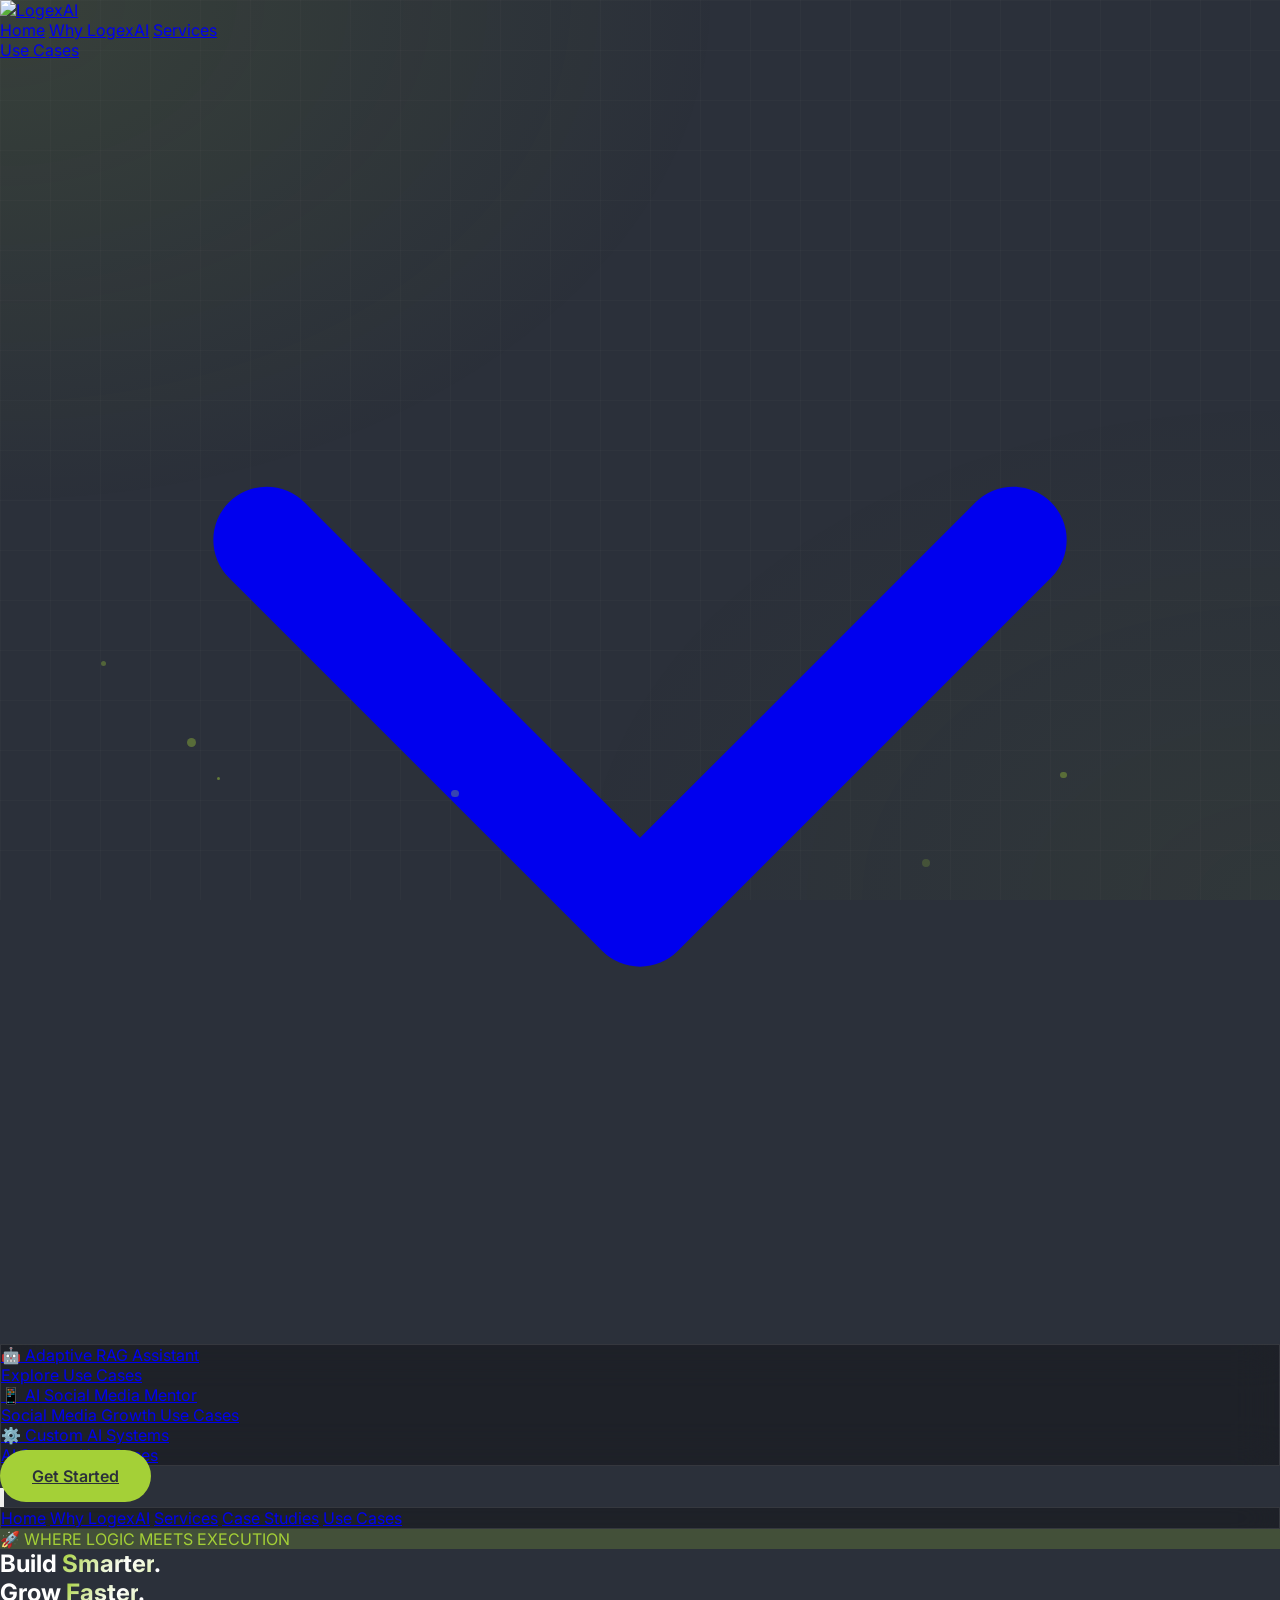
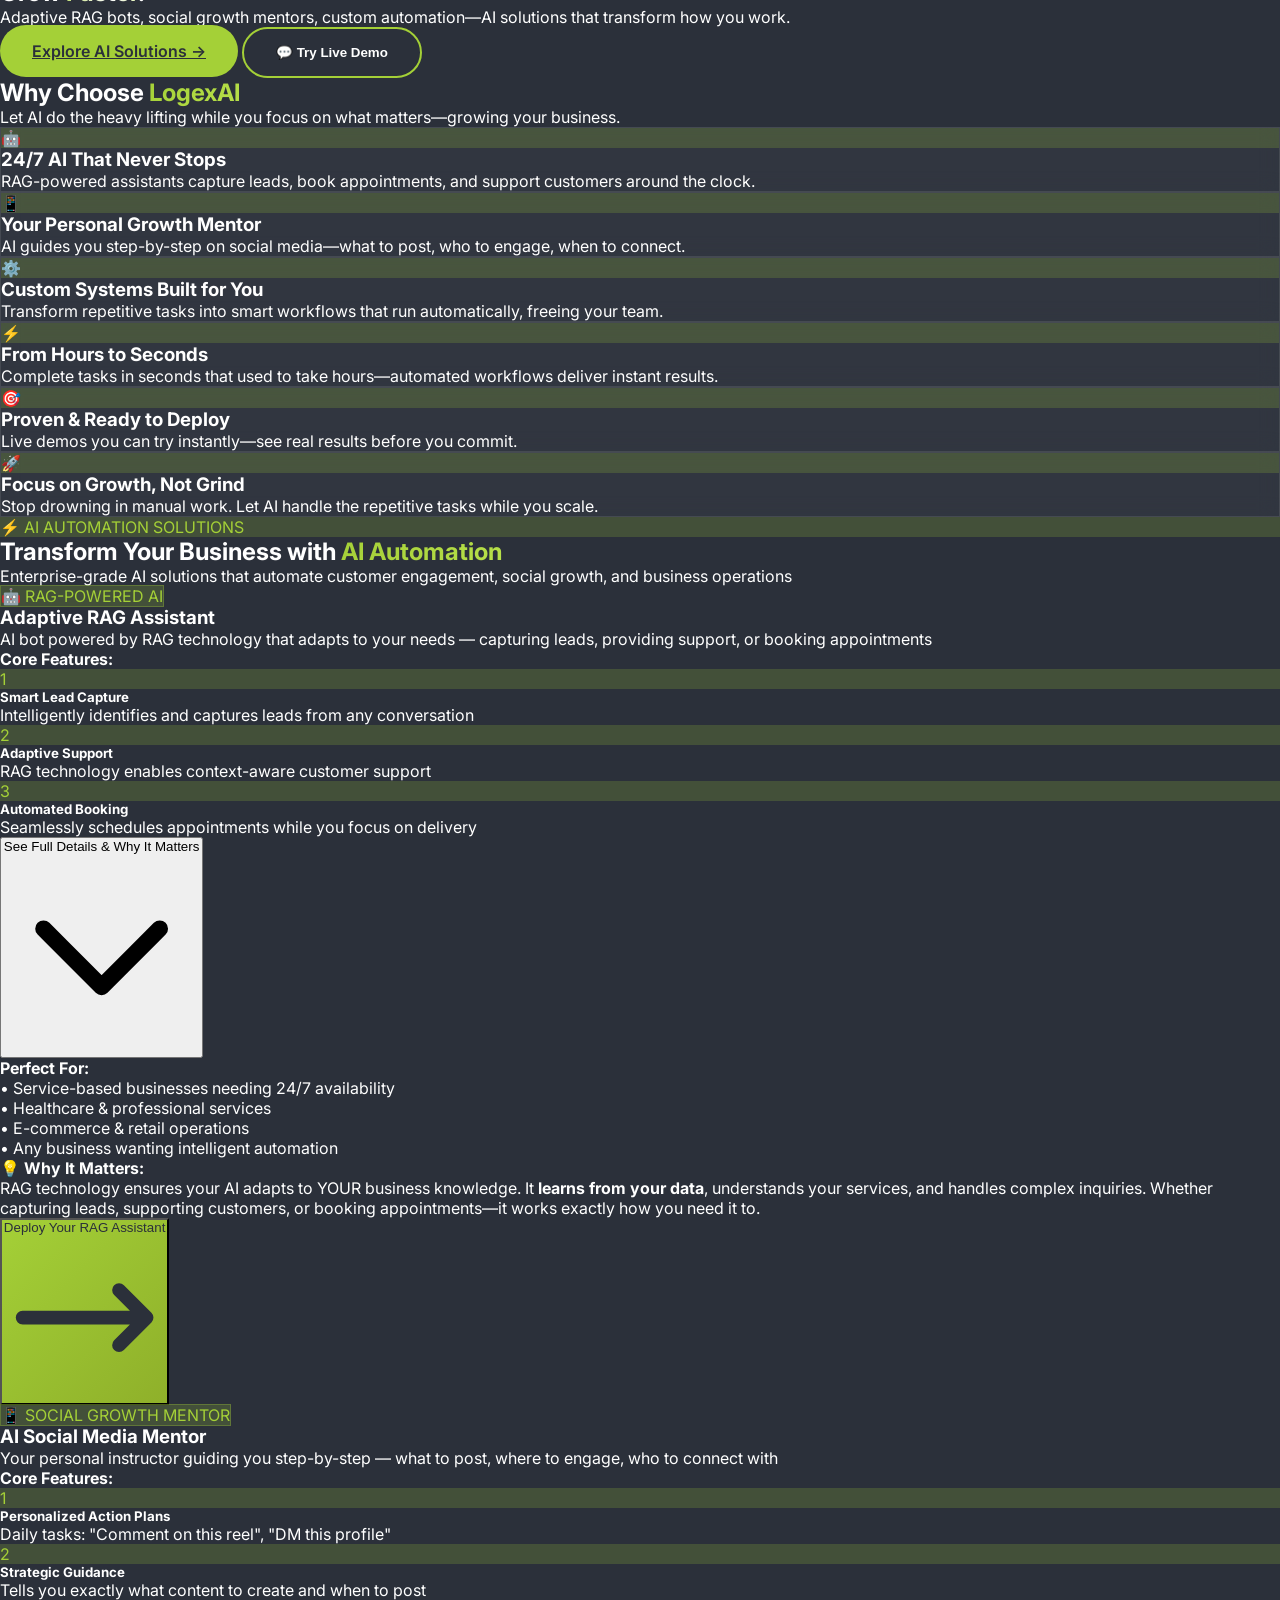
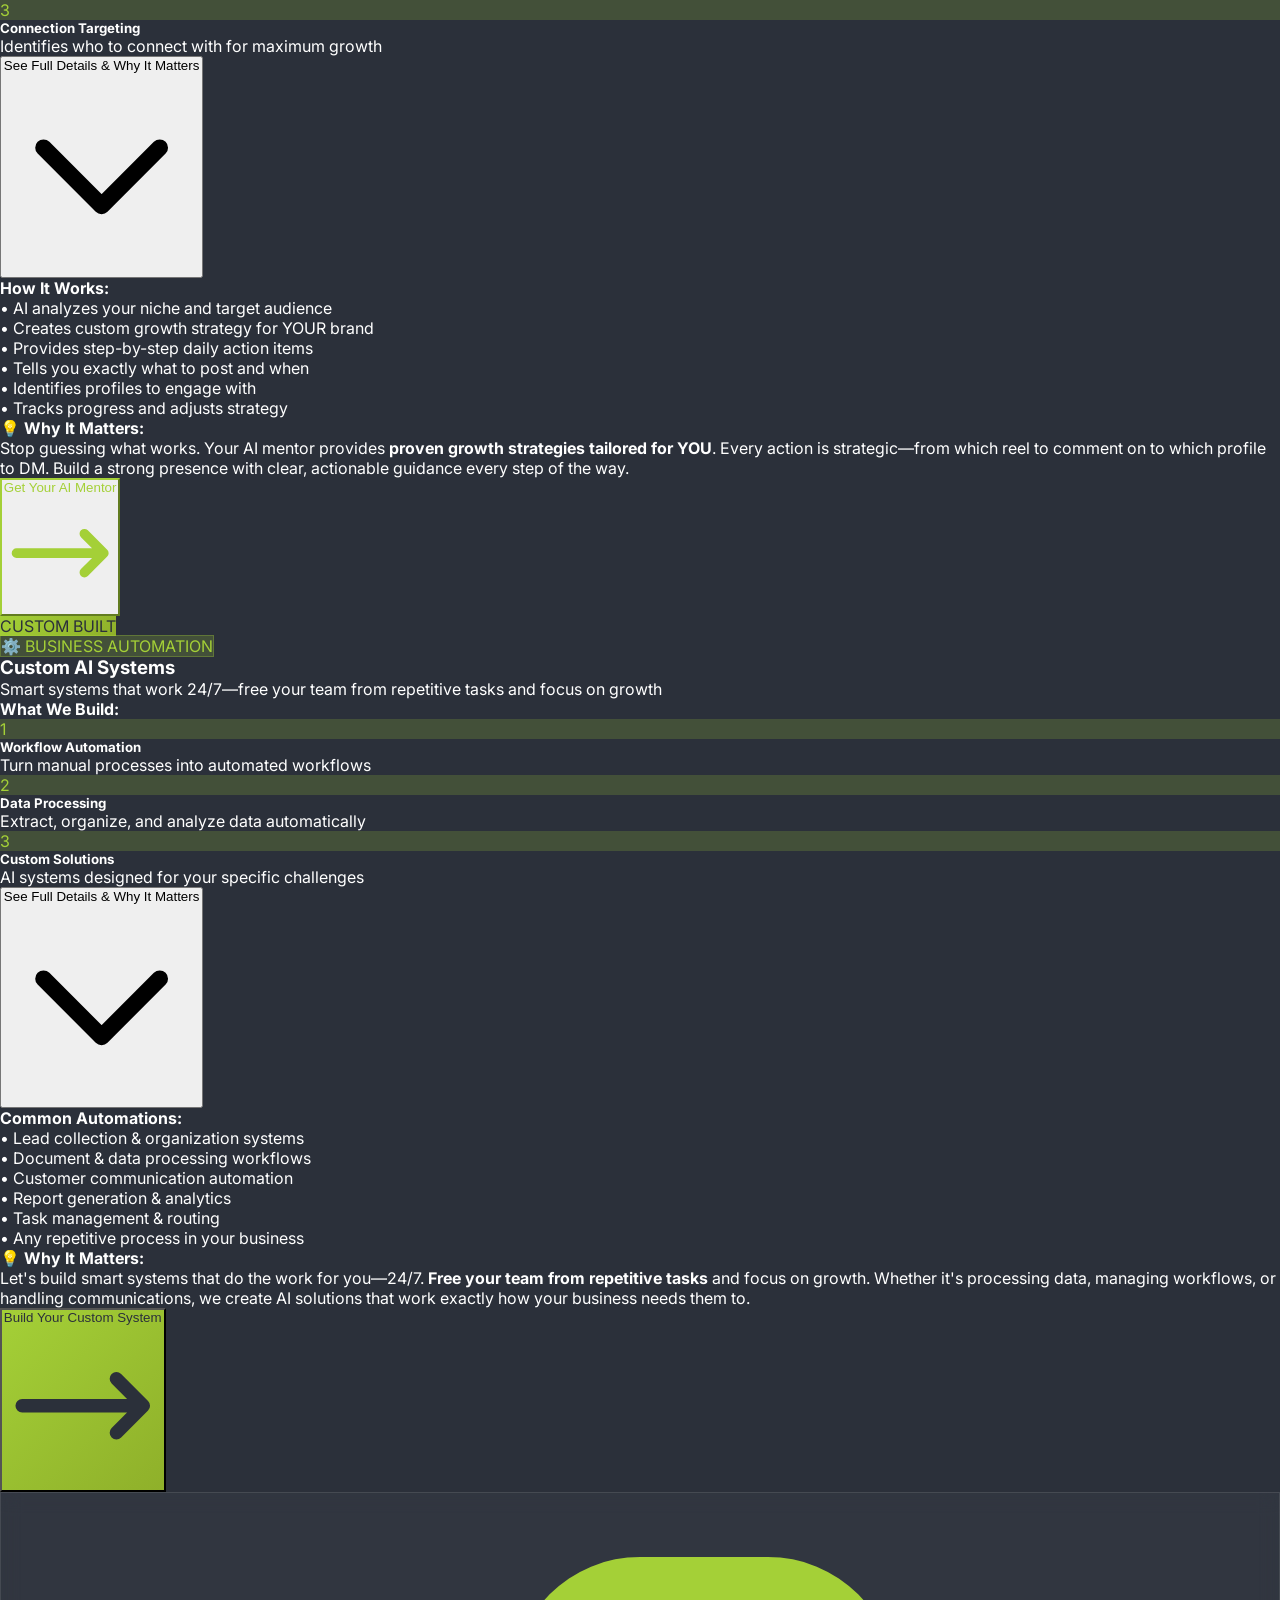
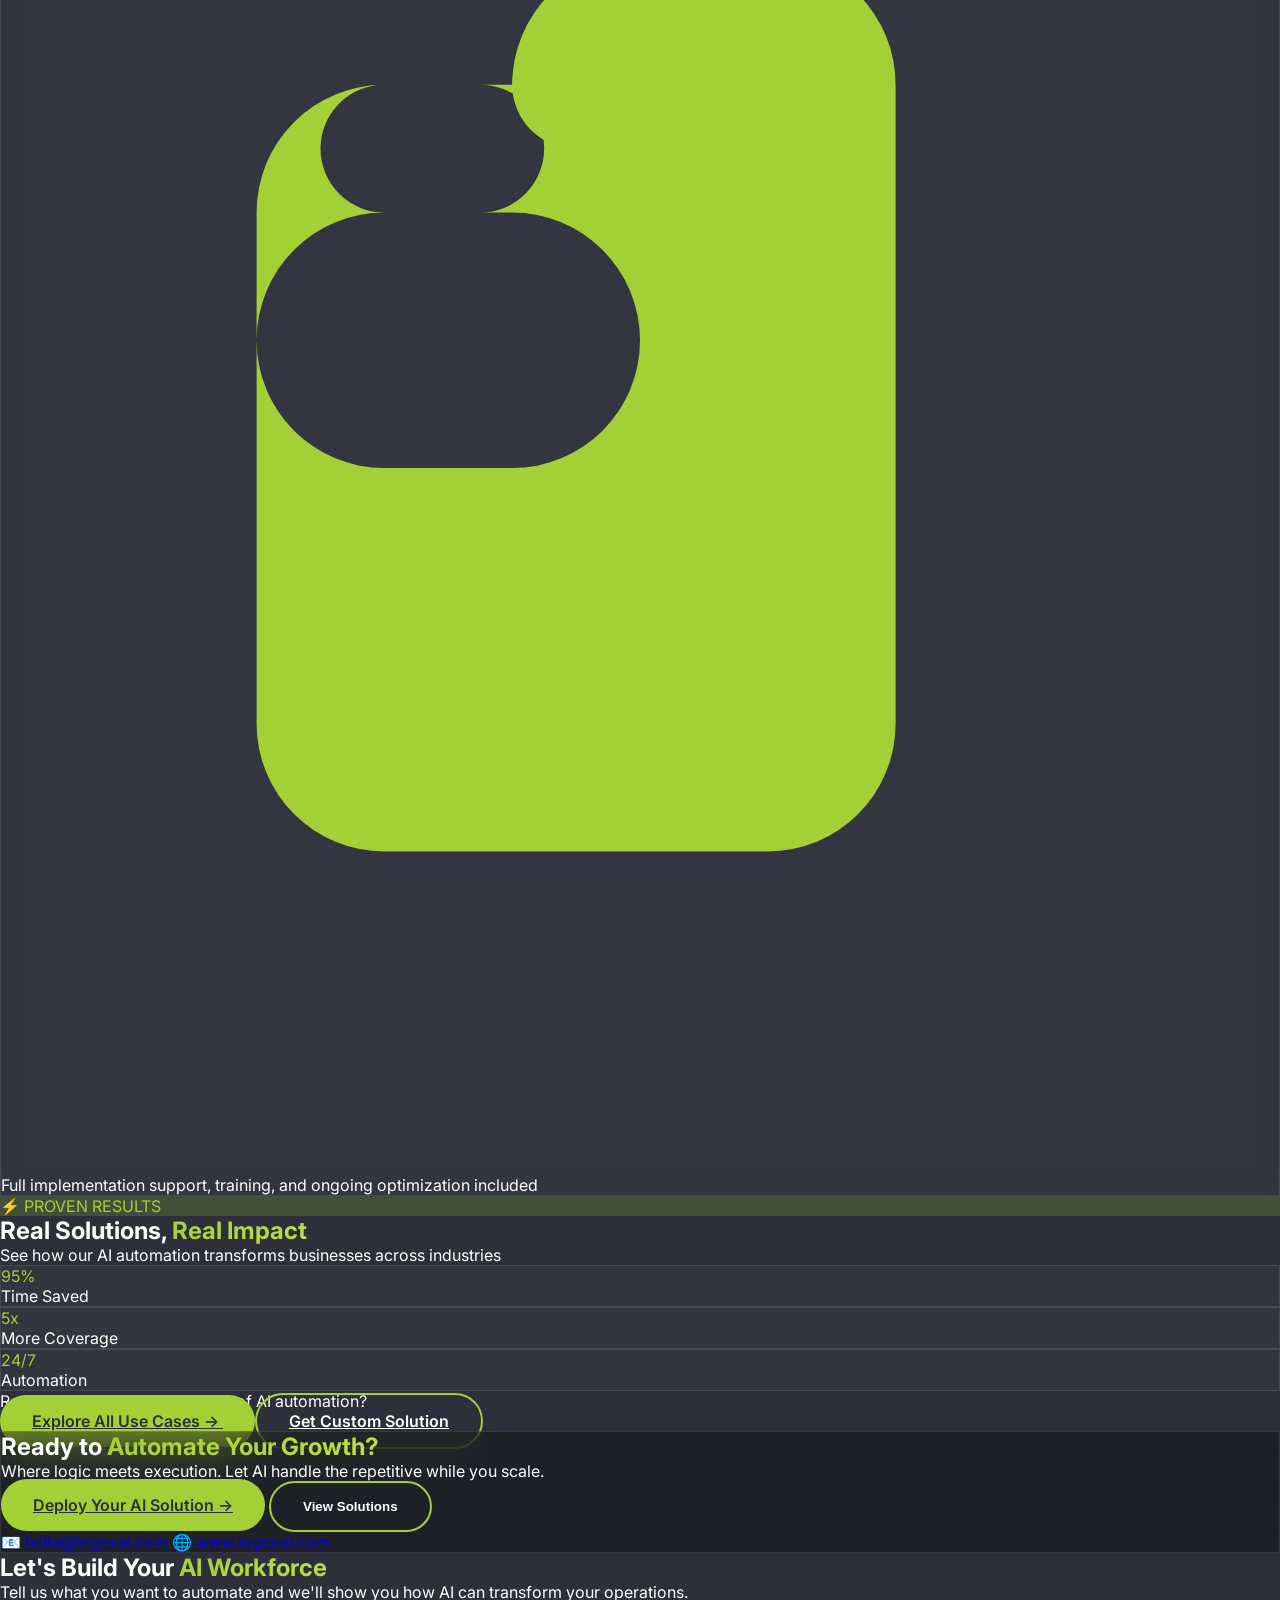
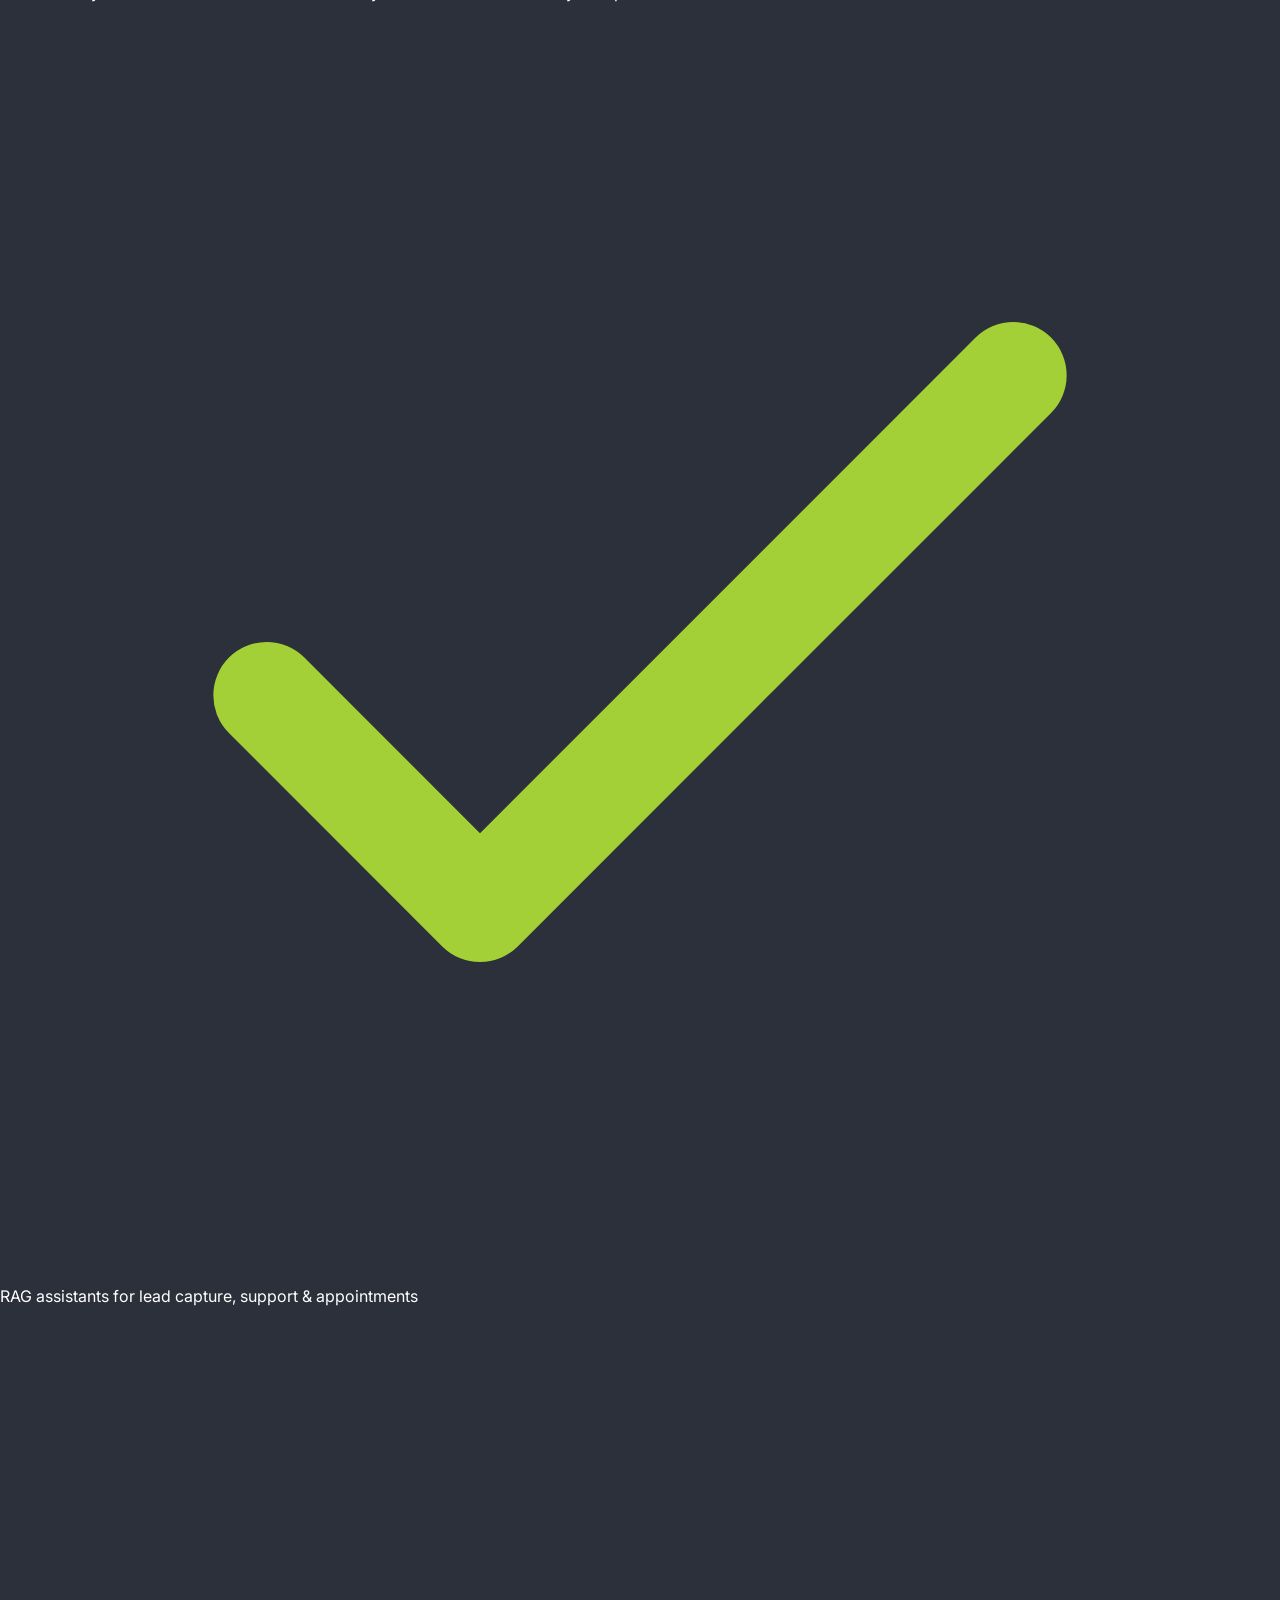
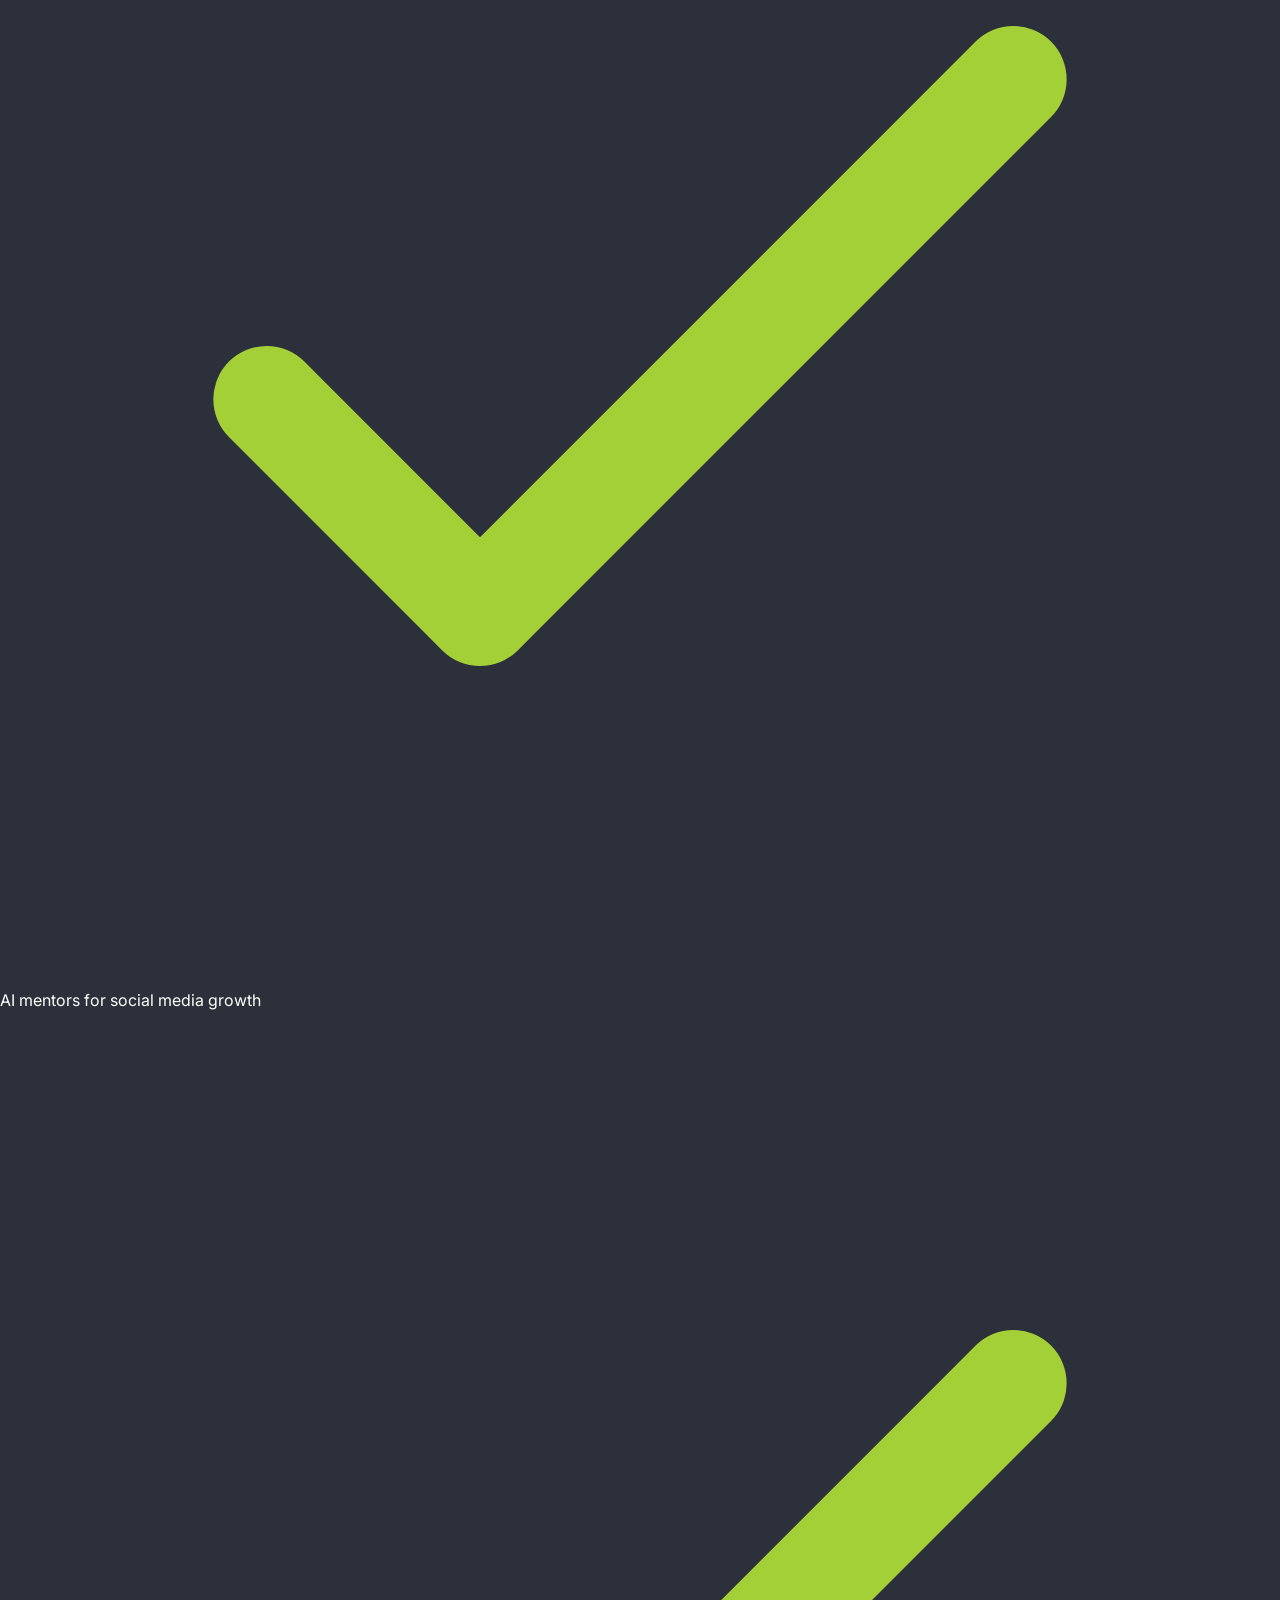
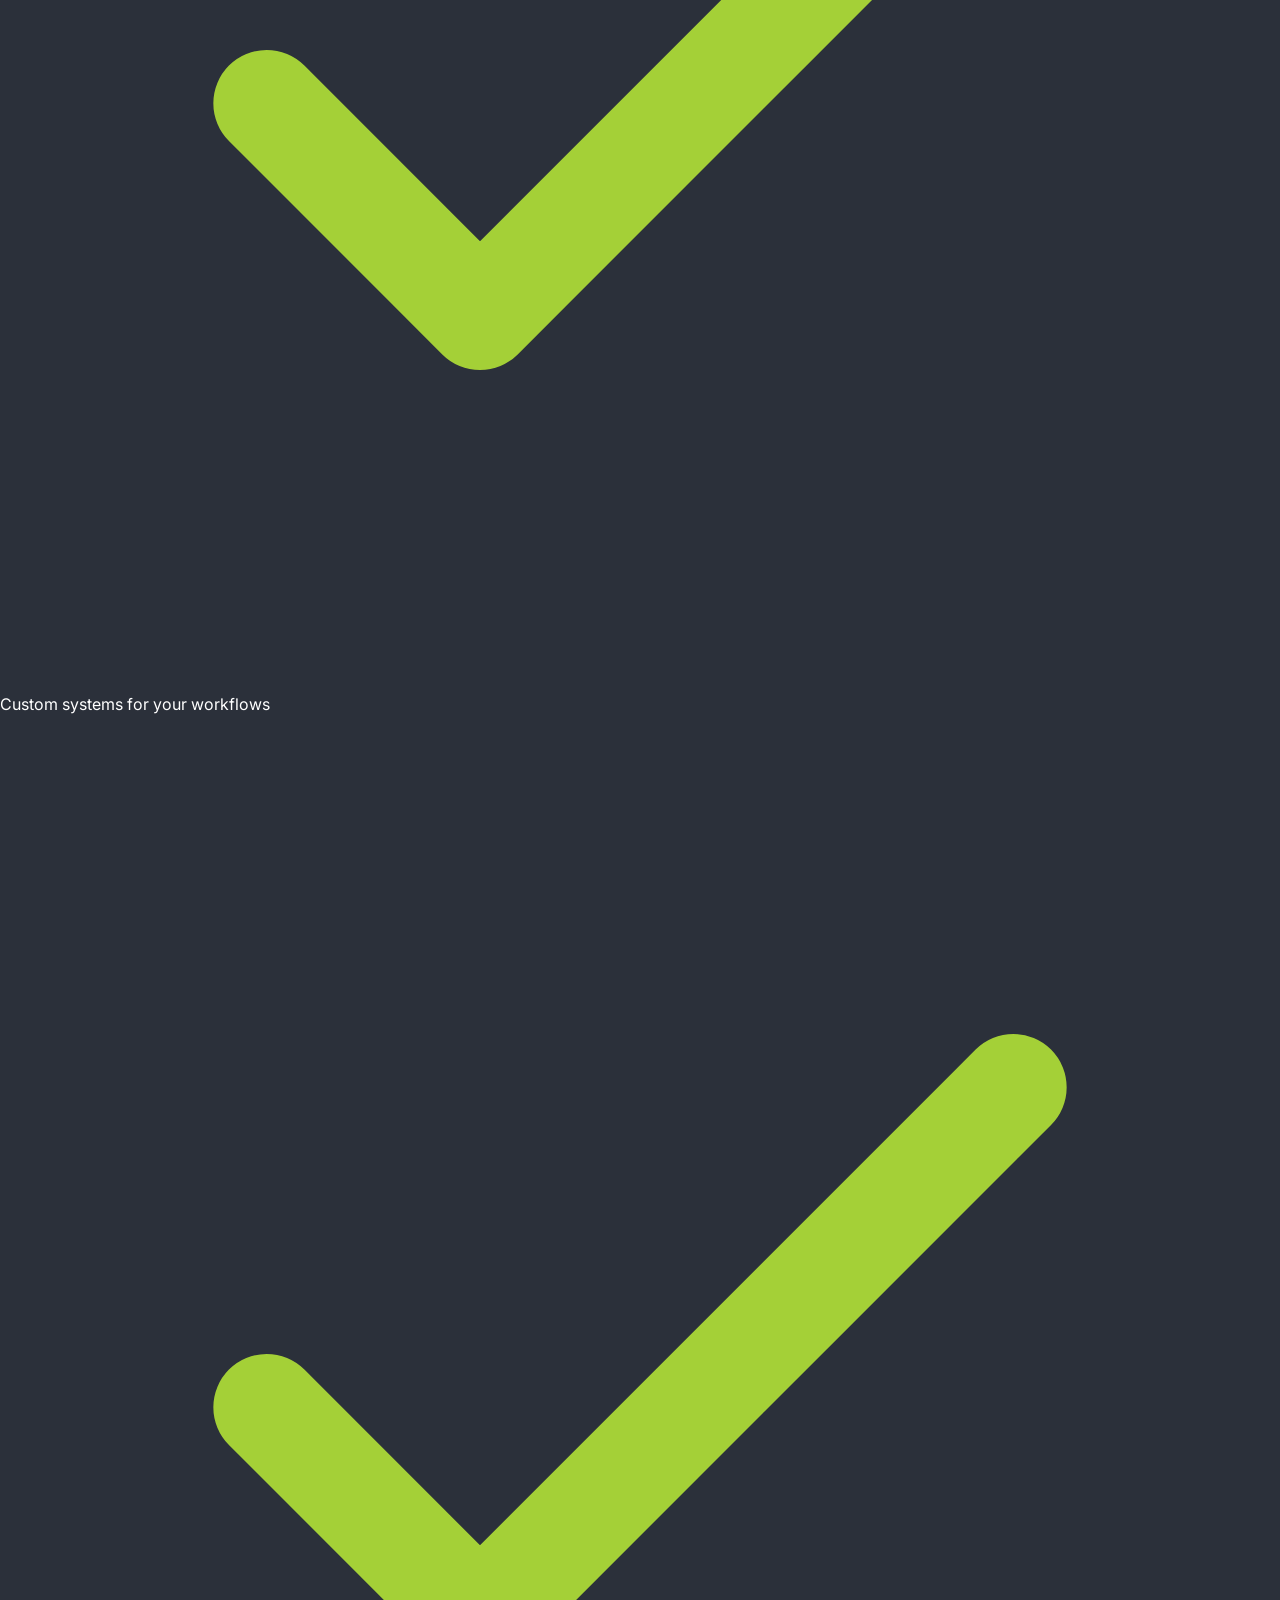
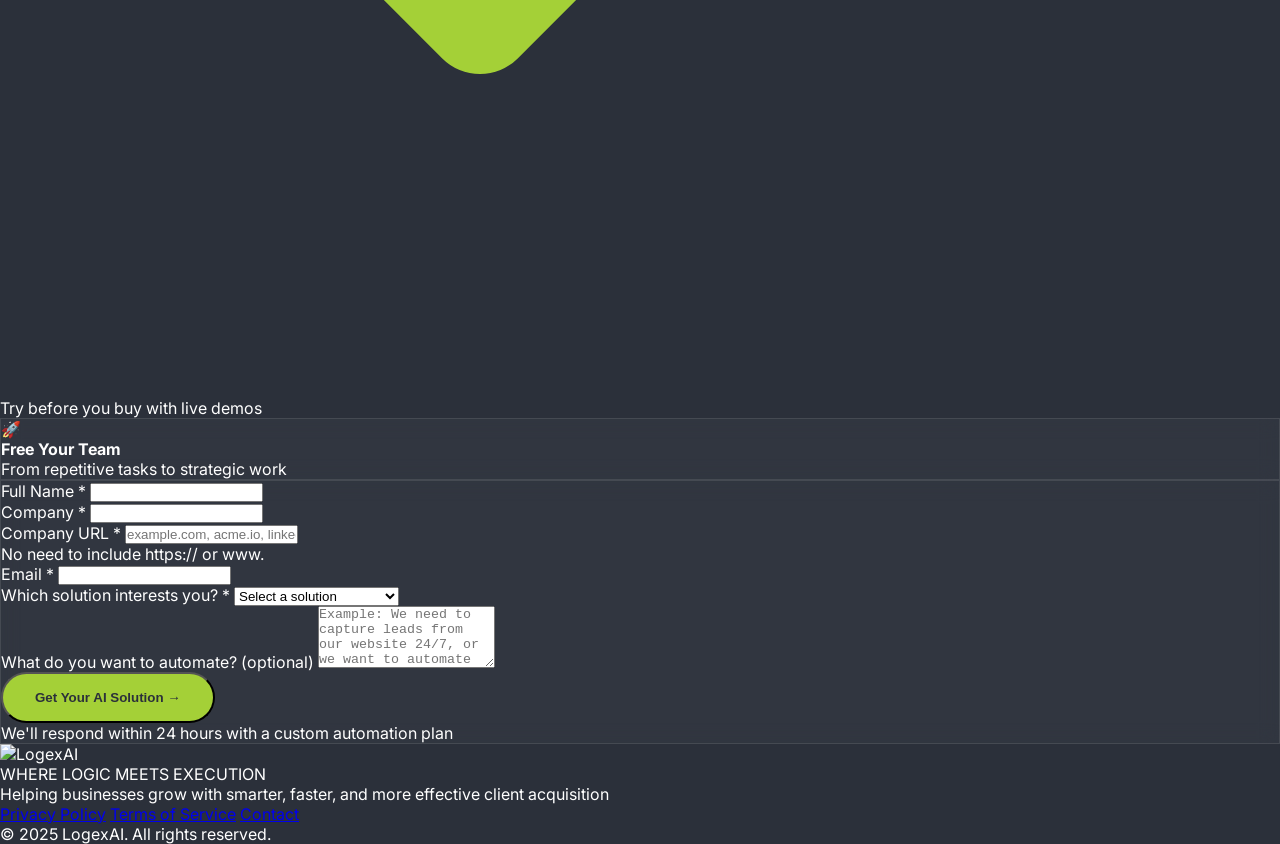
==== commit 1d15d421: "Integrate Chatwoot SDK in index.html Added Chatwoot SDK integration script to enable chat functional" ====
--- a/index.html
+++ b/index.html
@@ -850,8 +850,23 @@
       </div>
     </div>
   </div>
-
+<script>
+  window.chatwootSettings = {"position":"right","type":"standard","launcherTitle":""};
+  (function(d,t) {
+    var BASE_URL="https://chatwoot.excioai.tech";
+    var g=d.createElement(t),s=d.getElementsByTagName(t)[0];
+    g.src=BASE_URL+"/packs/js/sdk.js";
+    g.async = true;
+    s.parentNode.insertBefore(g,s);
+    g.onload=function(){
+      window.chatwootSDK.run({
+        websiteToken: '95JbocWLjTm7FoozEGwdLQqk',
+        baseUrl: BASE_URL
+      })
+    }
+  })(document,"script");
+</script>
   <!-- JavaScript -->
   <script src="./assets/js/main.js"></script>
 </body>
-</html>+</html>
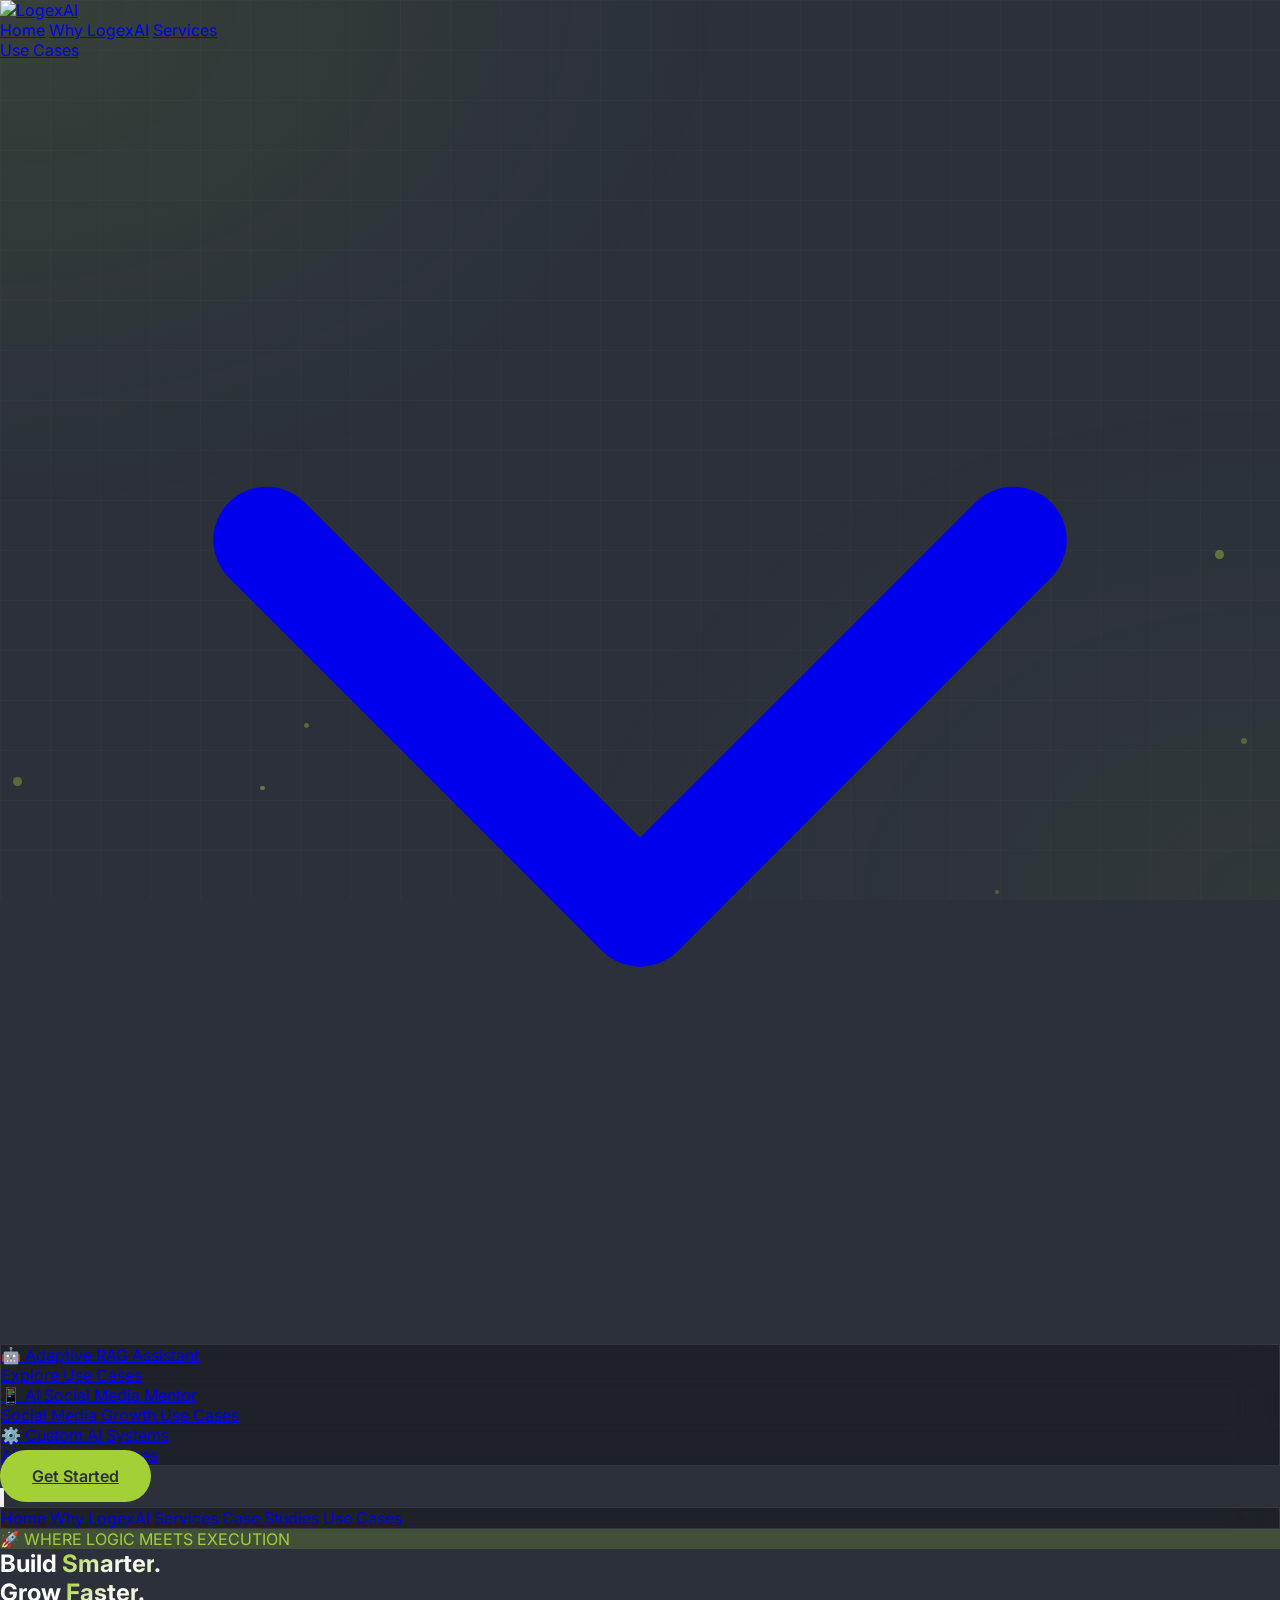
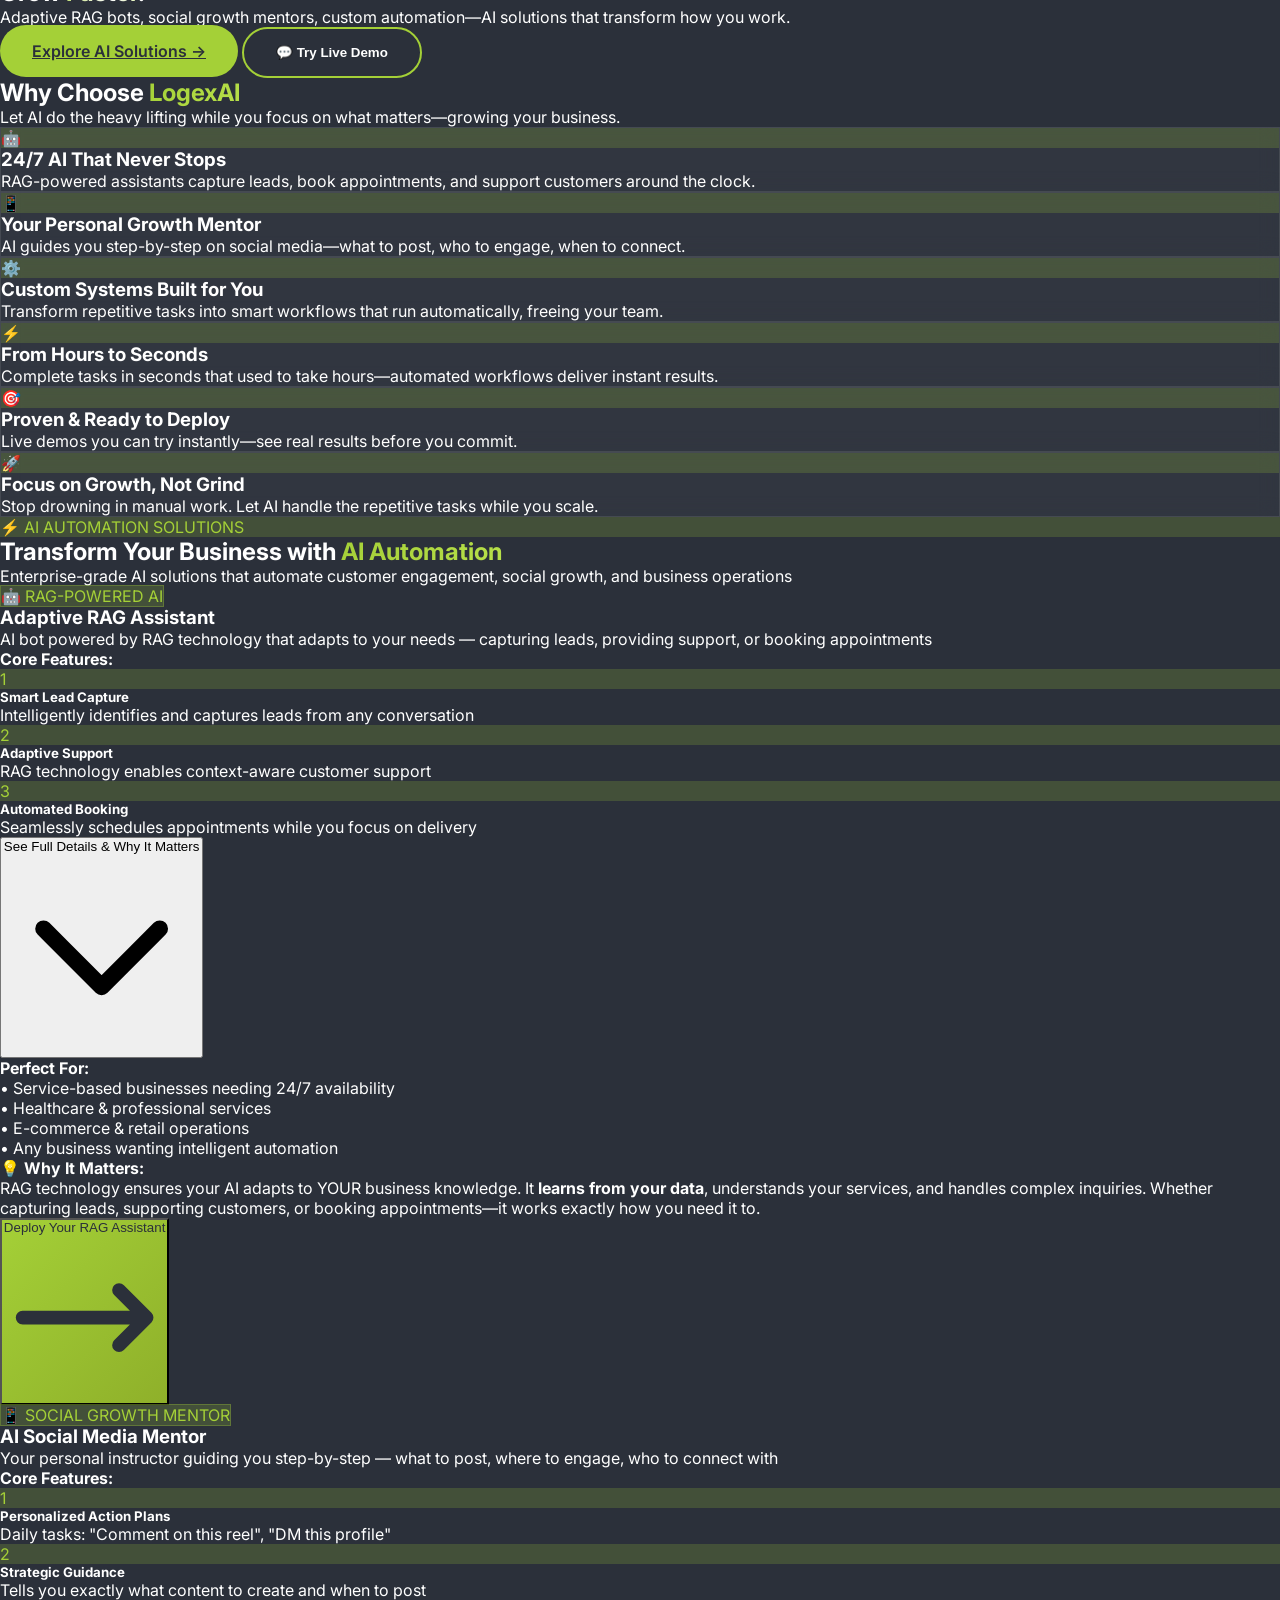
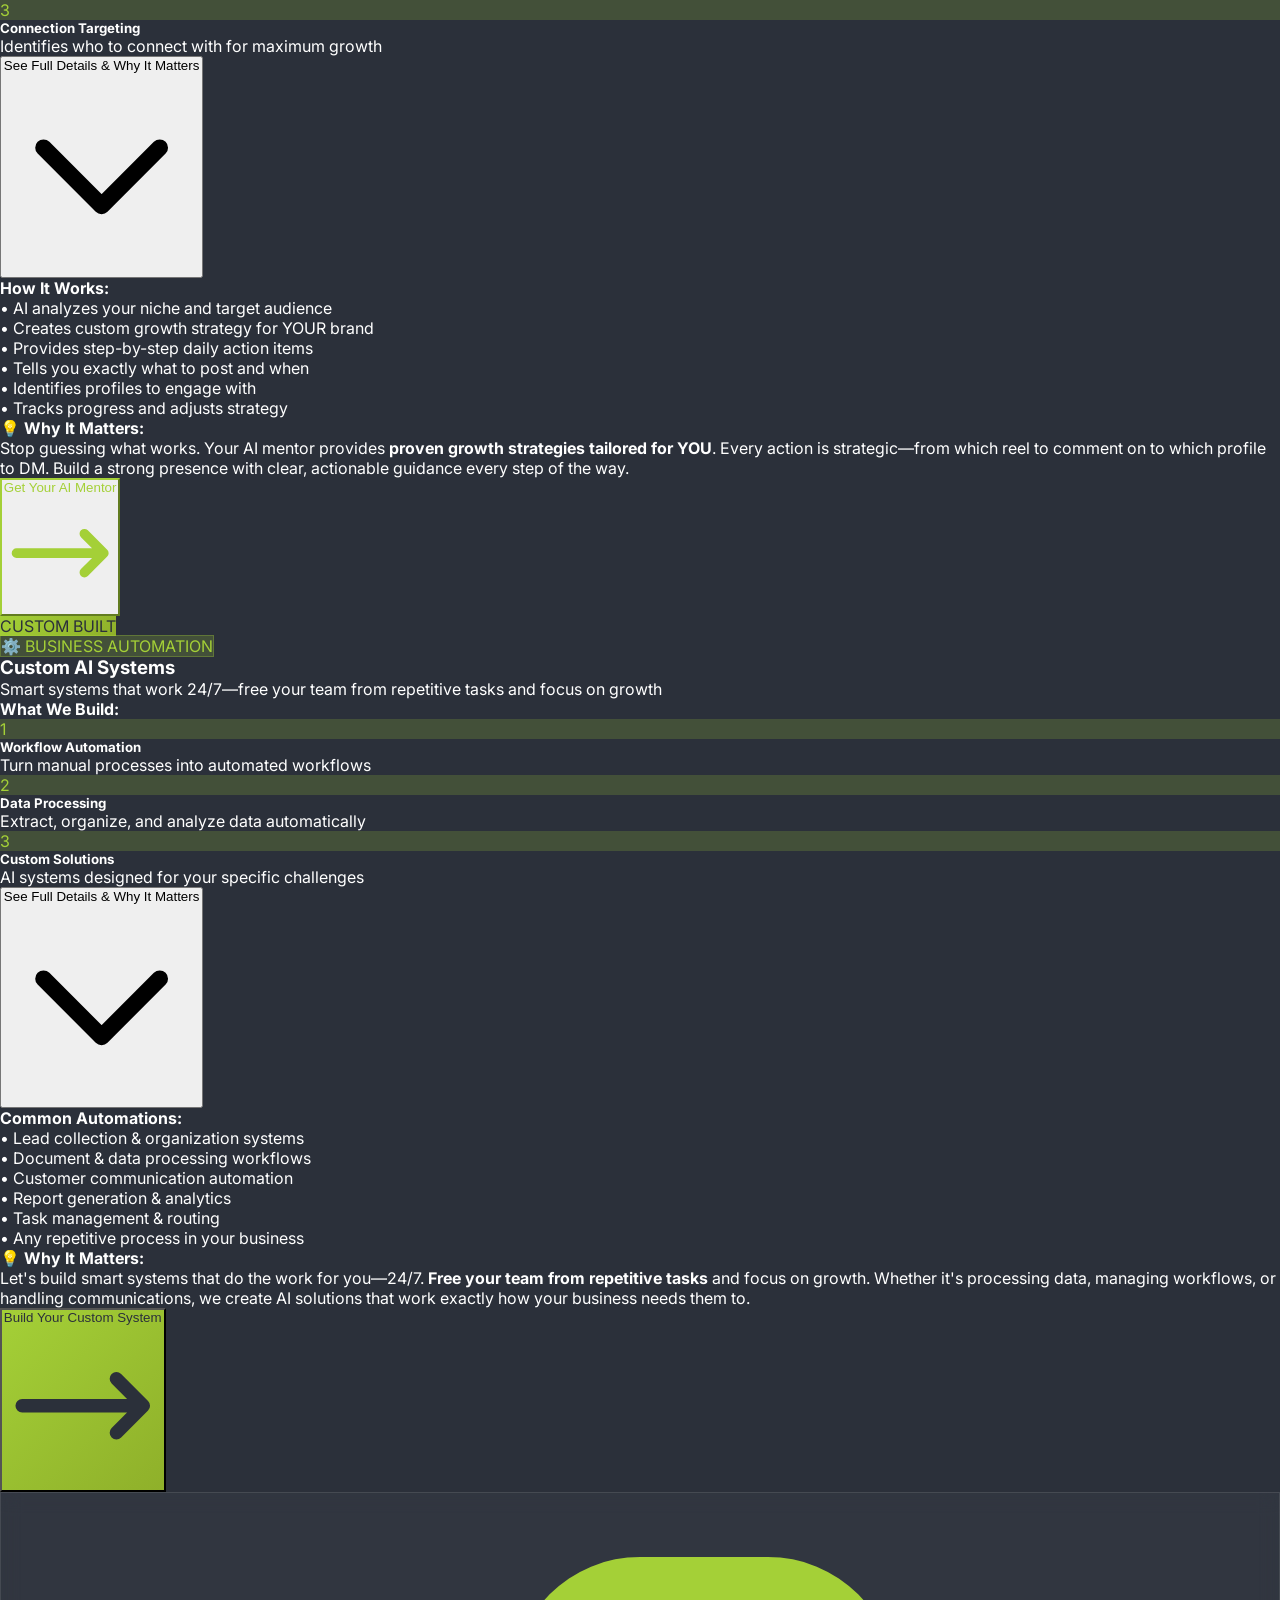
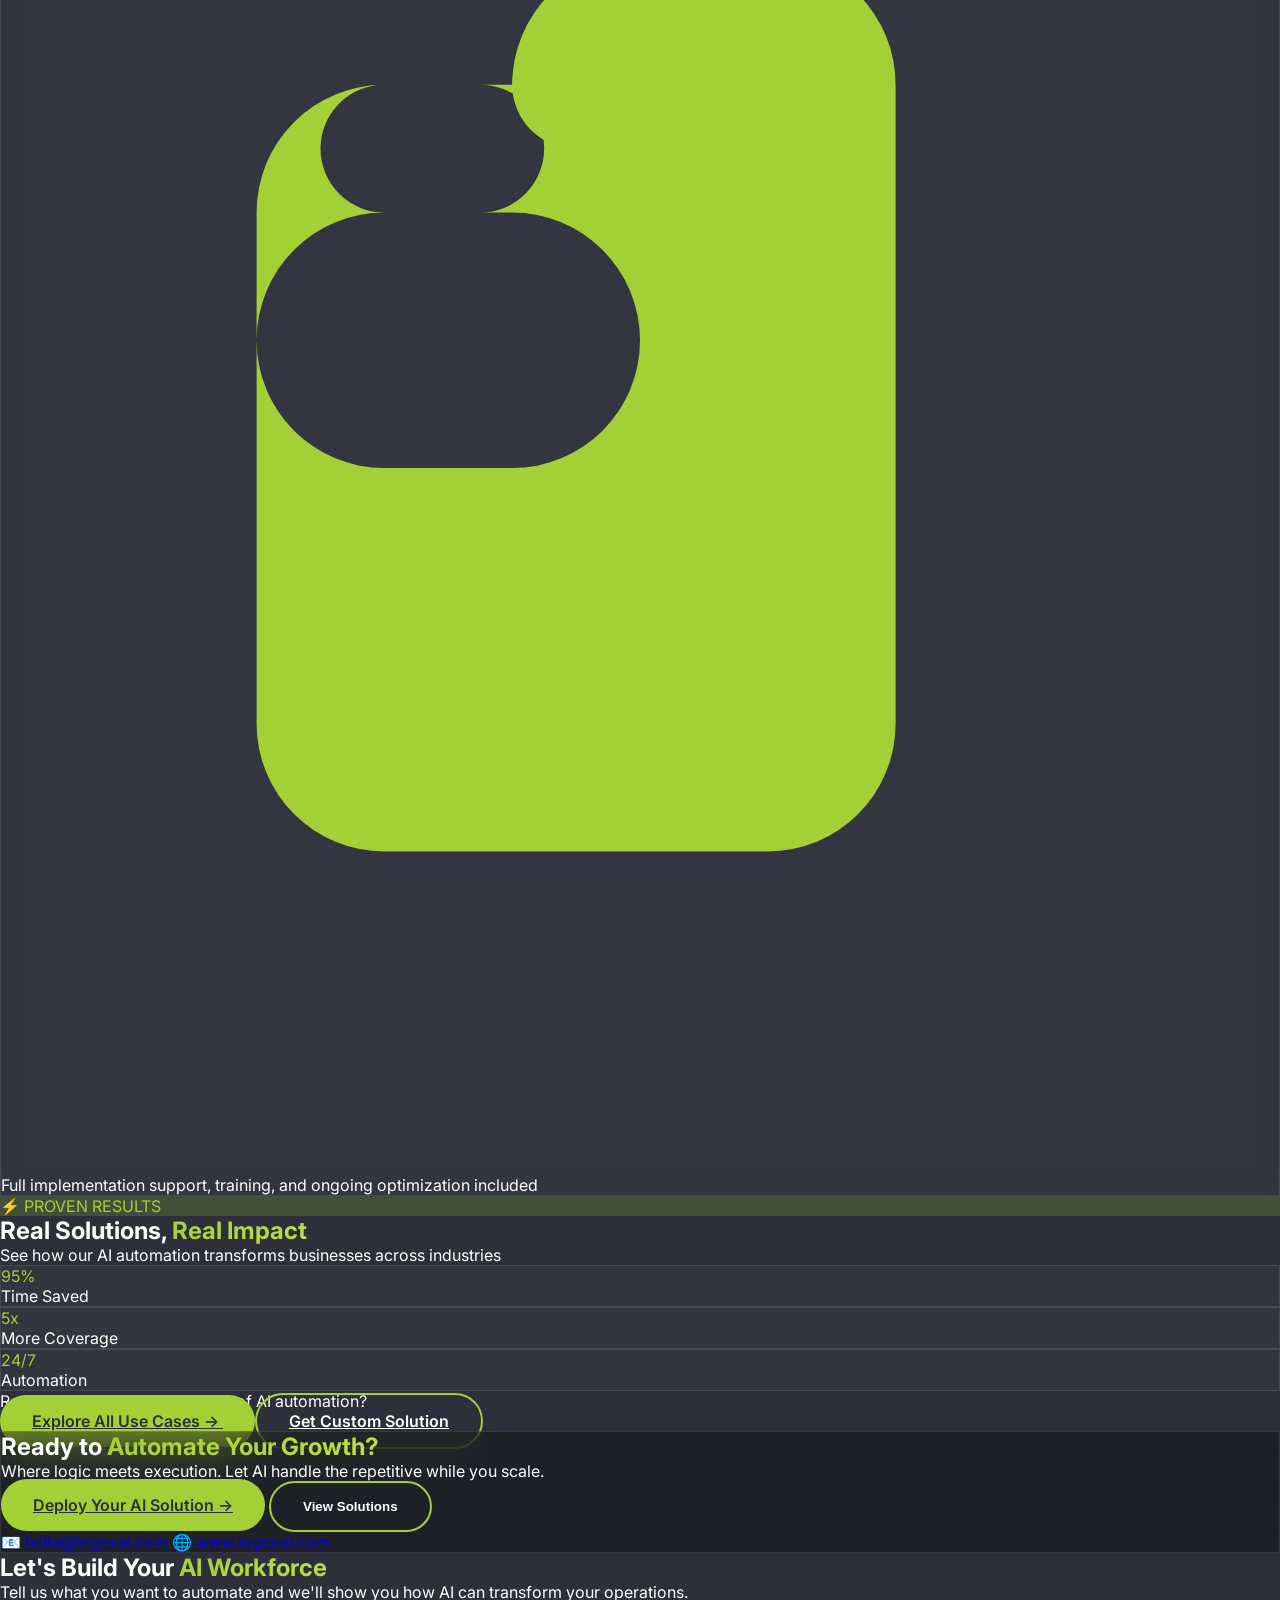
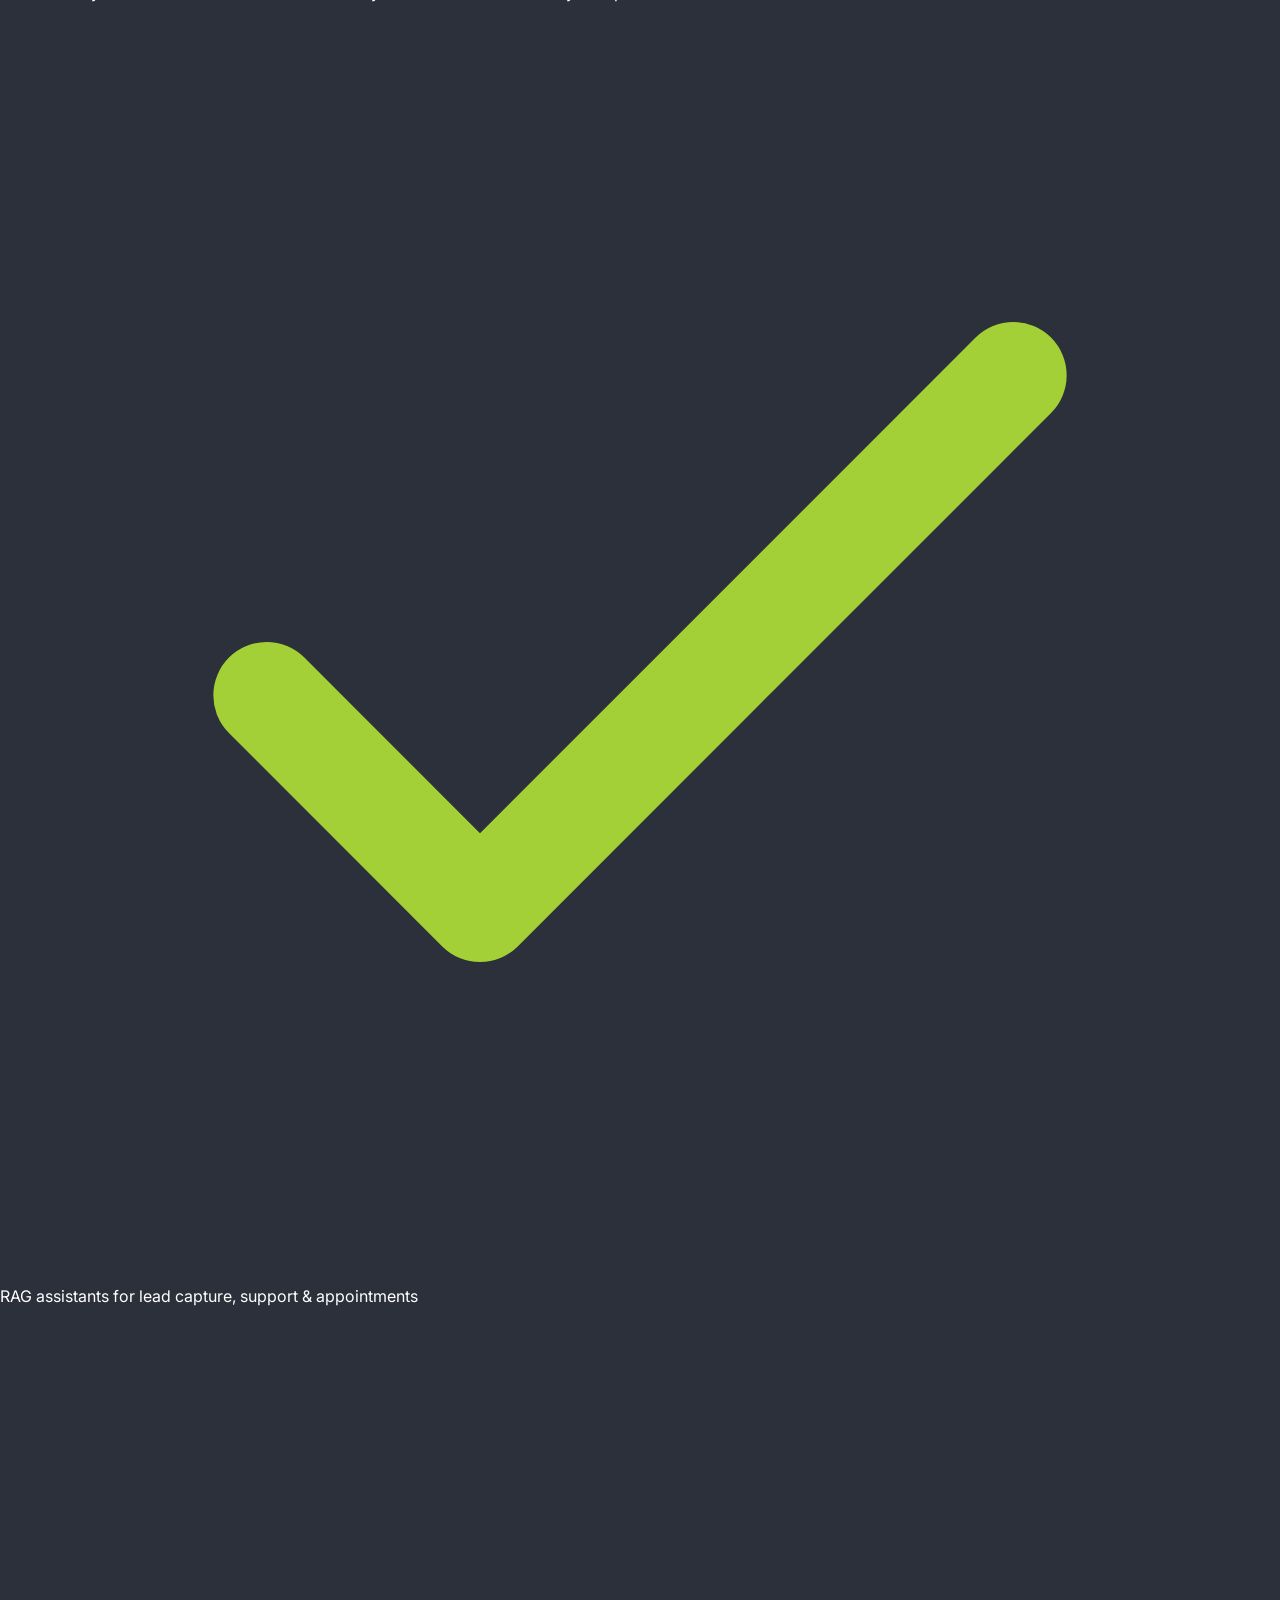
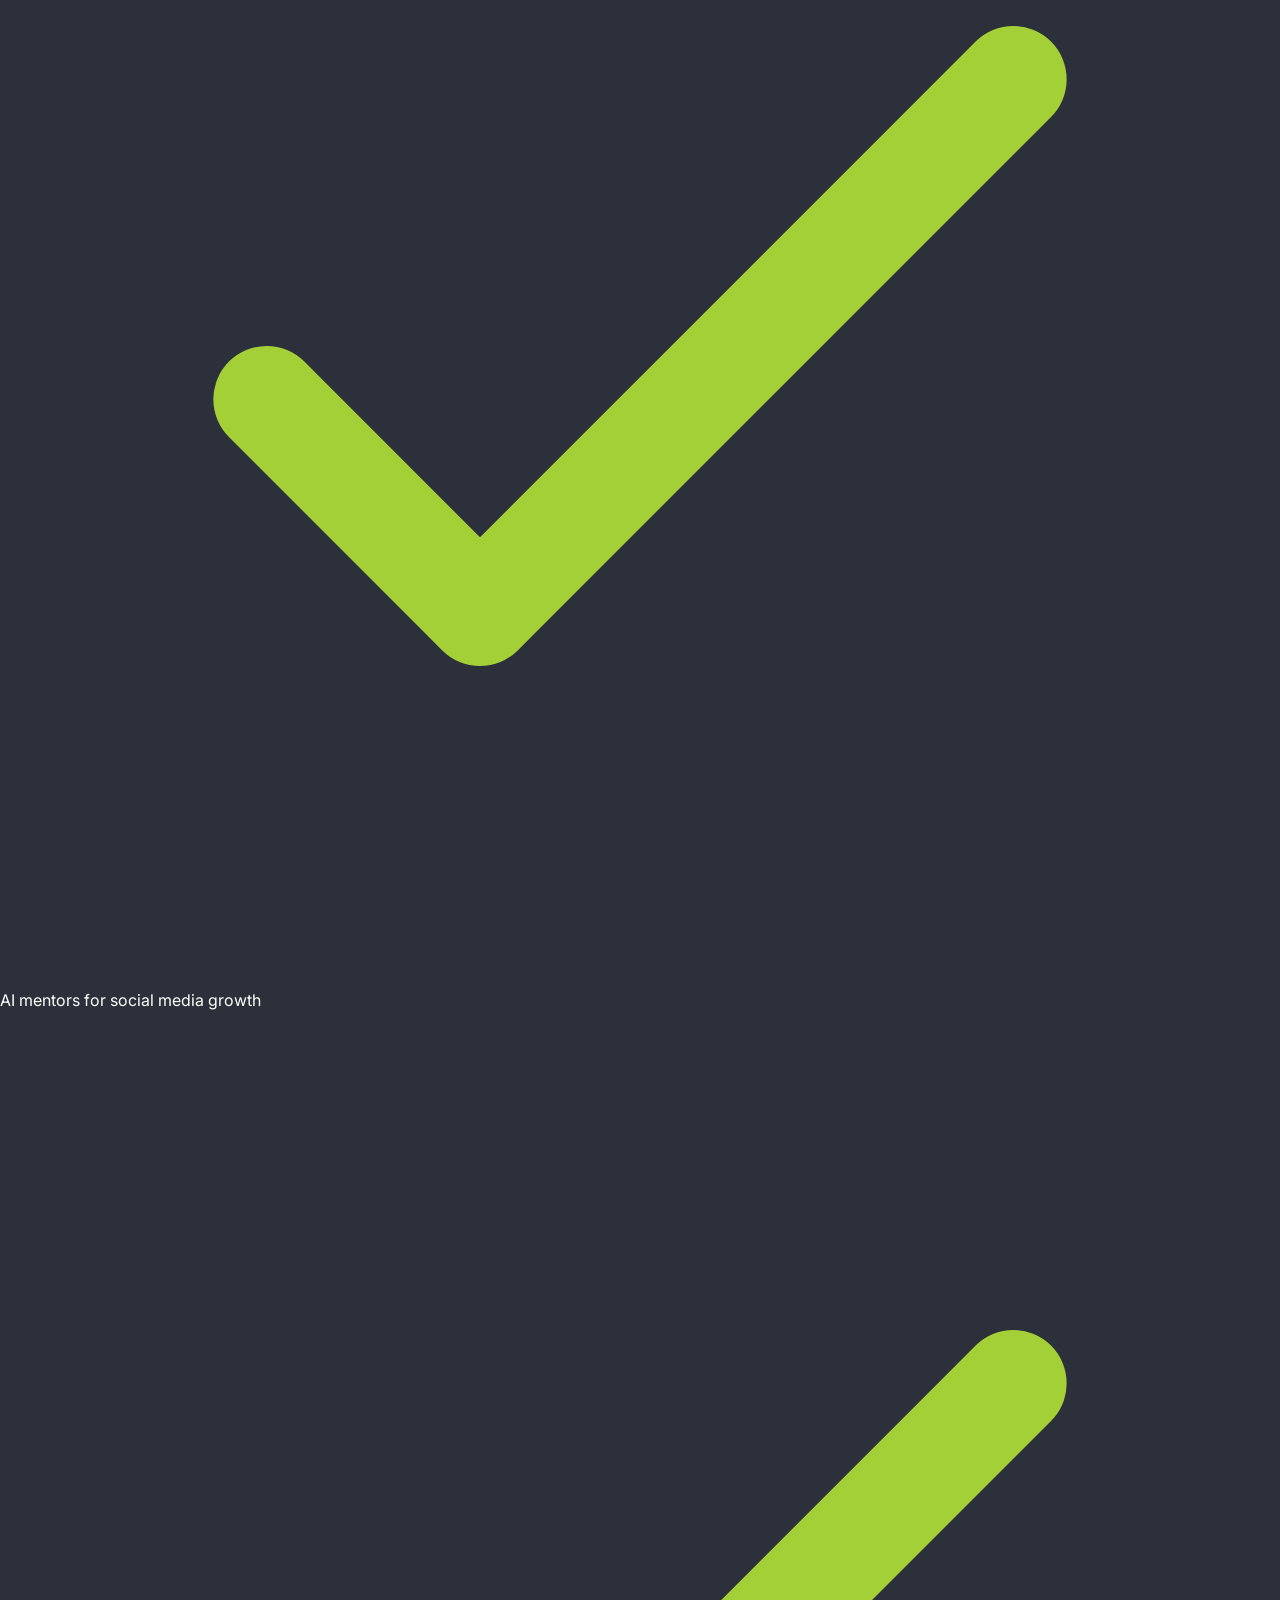
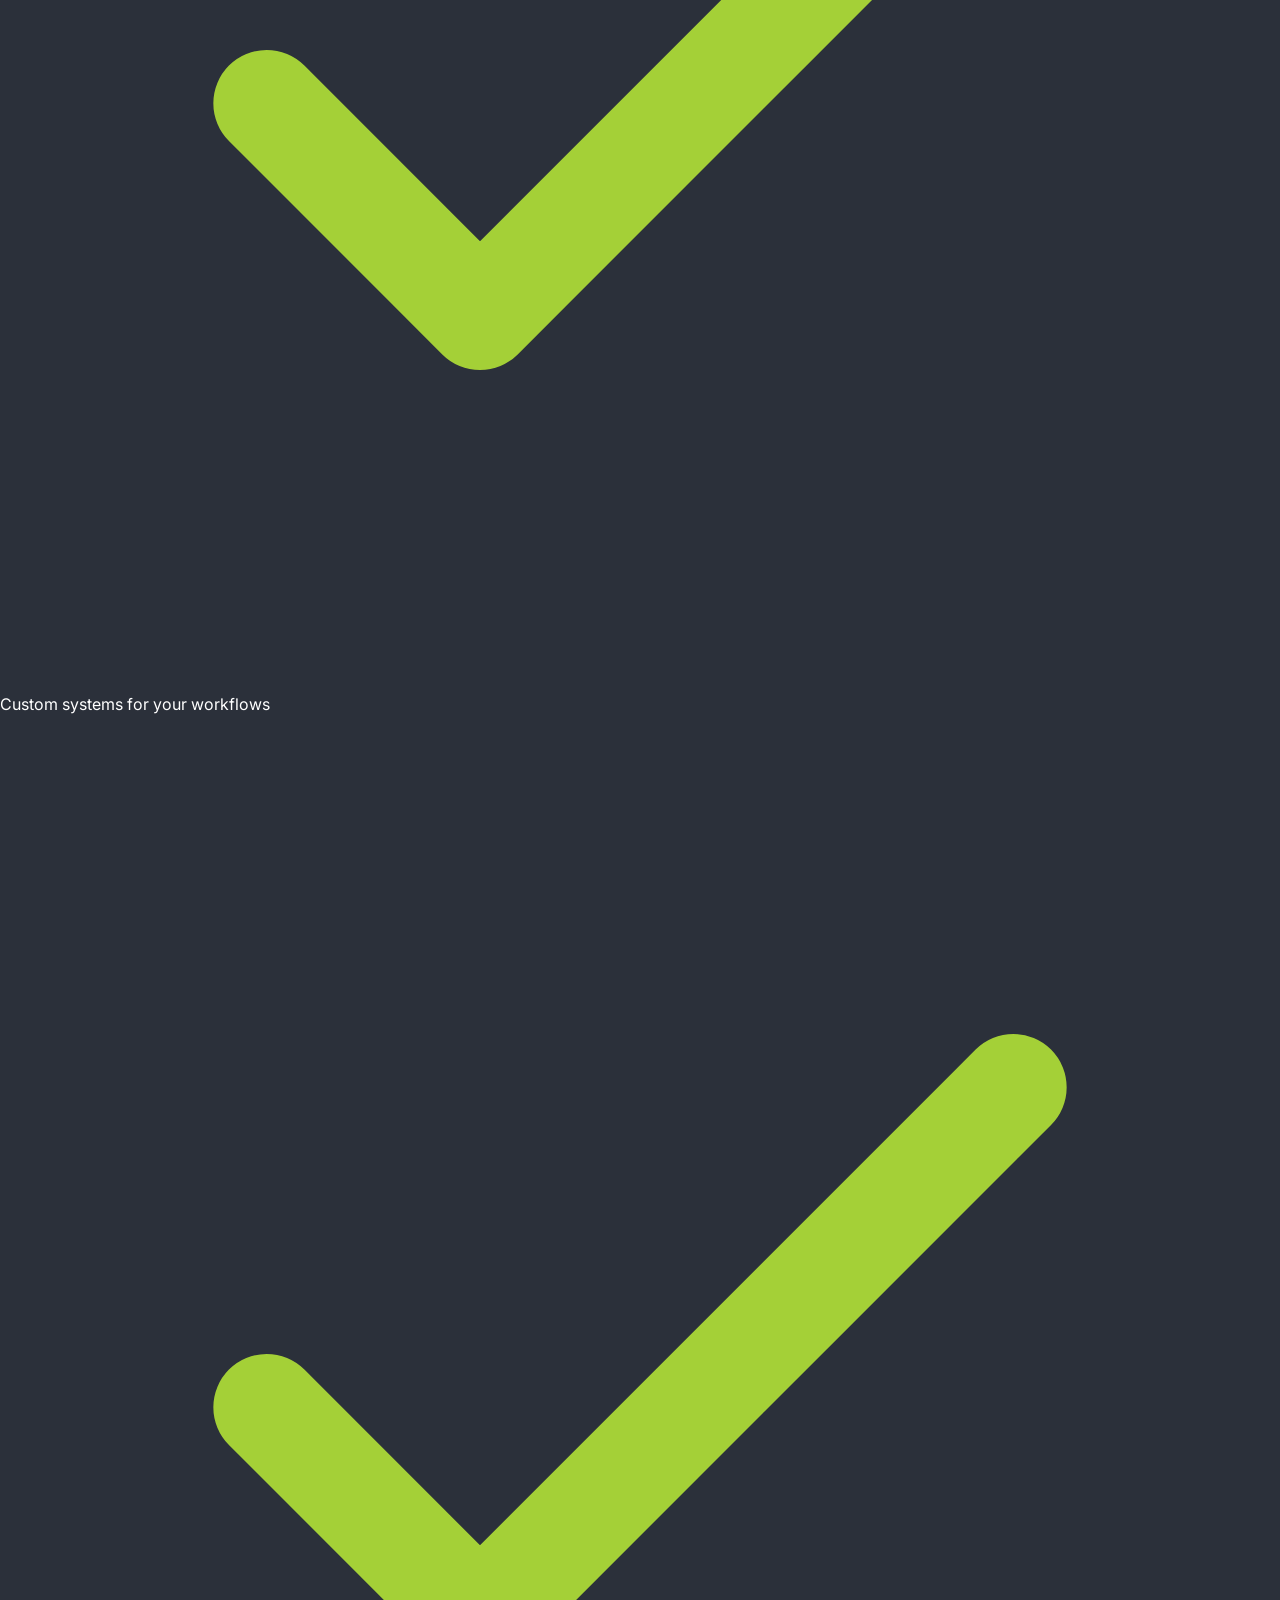
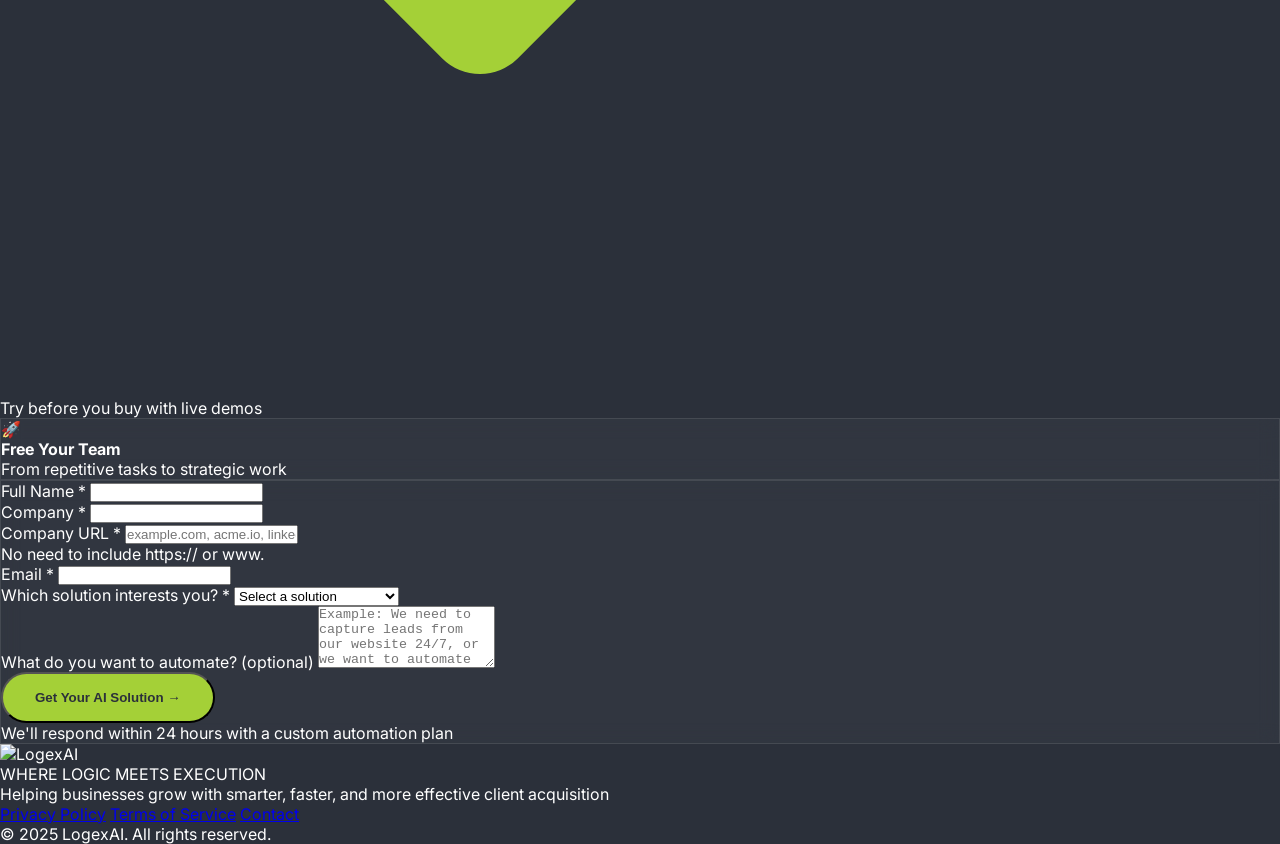
==== commit 69041675: "Update Chatwoot settings and base URL" ====
--- a/index.html
+++ b/index.html
@@ -851,21 +851,21 @@
     </div>
   </div>
 <script>
-  window.chatwootSettings = {"position":"right","type":"standard","launcherTitle":""};
   (function(d,t) {
-    var BASE_URL="https://chatwoot.excioai.tech";
+    var BASE_URL="https://app.chatwoot.com";
     var g=d.createElement(t),s=d.getElementsByTagName(t)[0];
     g.src=BASE_URL+"/packs/js/sdk.js";
     g.async = true;
     s.parentNode.insertBefore(g,s);
     g.onload=function(){
       window.chatwootSDK.run({
-        websiteToken: '95JbocWLjTm7FoozEGwdLQqk',
+        websiteToken: 'u4Vhmekd7dr4m9sX8Xxmphr5',
         baseUrl: BASE_URL
       })
     }
   })(document,"script");
 </script>
+
   <!-- JavaScript -->
   <script src="./assets/js/main.js"></script>
 </body>
